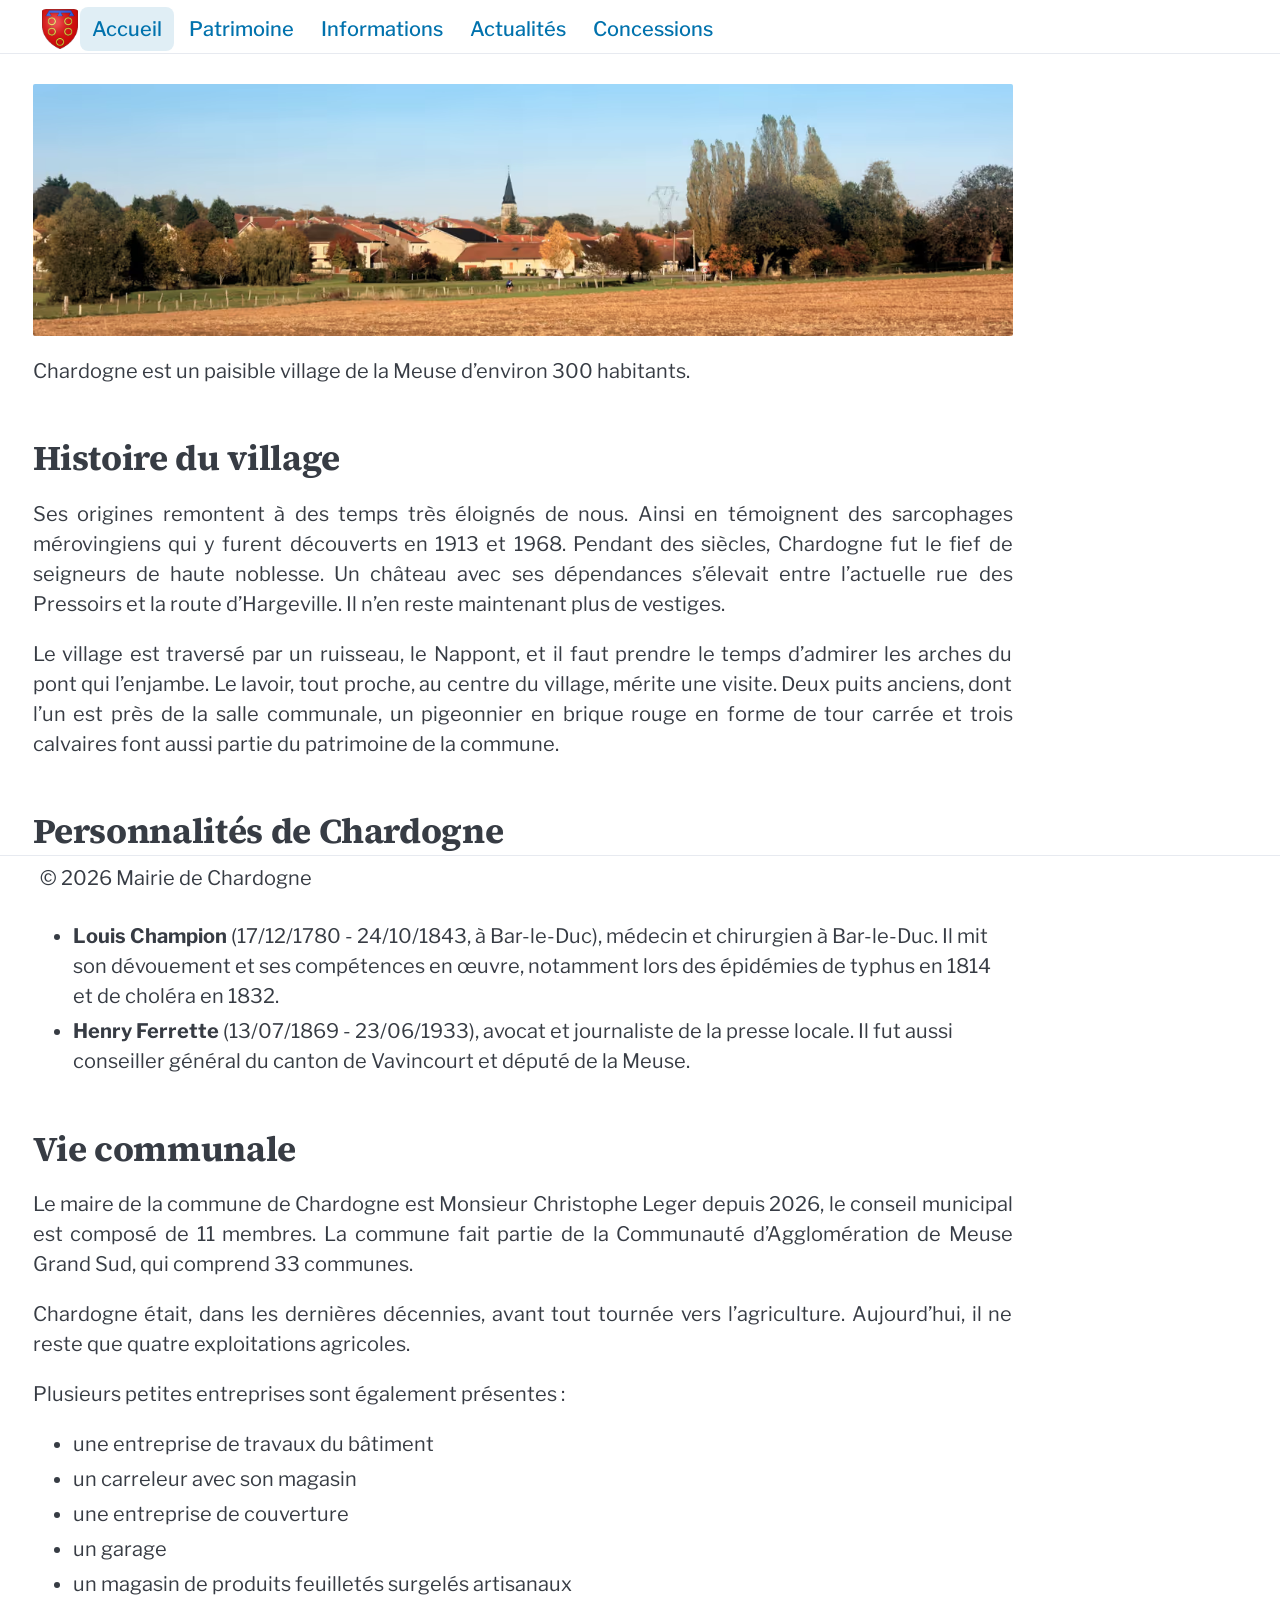
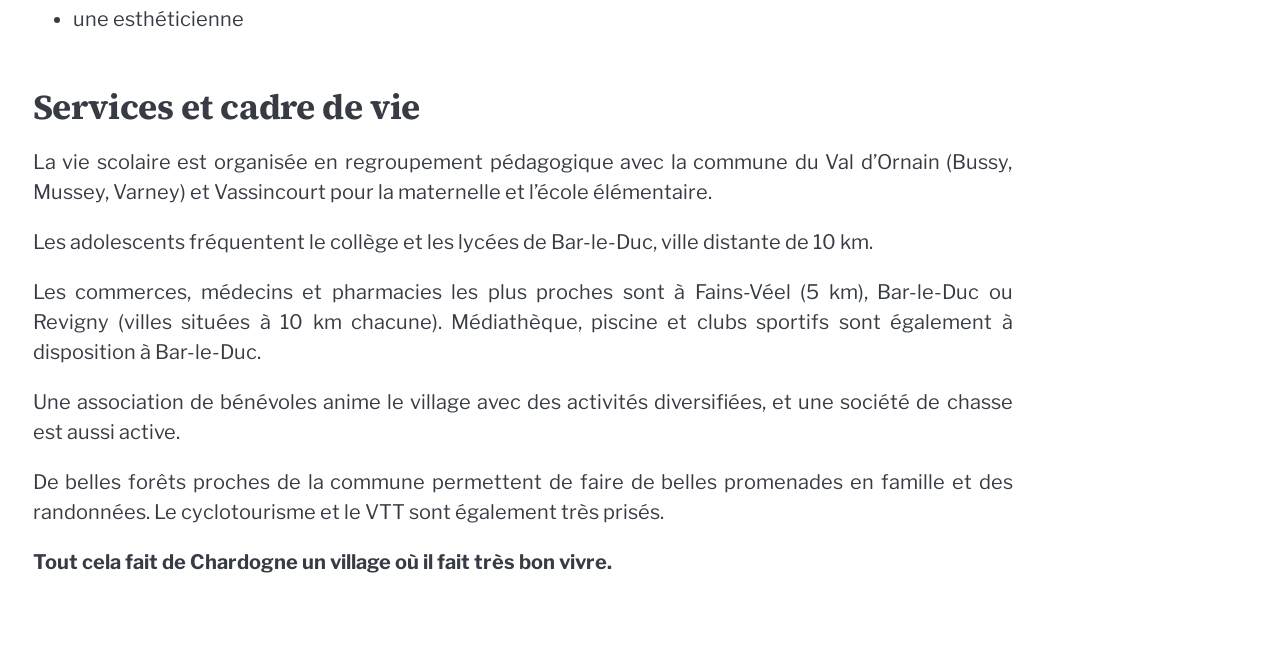
==== index.html @ a9531d47 "publish..." ====
<!doctype html><html lang="fr"><head><meta charset="utf-8"><meta name="viewport" content="width=device-width,initial-scale=1"><title>Bienvenue sur le site de Chardogne</title><meta name="description" content="Site officiel de la mairie de Chardogne (Meuse, 55000) : vie communale, actualités, patrimoine, location de salle et informations pratiques du village."><meta name="robots" content="index, follow, max-image-preview:large"><meta name="google-site-verification" content="eM2C4dtzJaS6q4o-X0L2vobS0uy_6lfjMQIvBFB13H4"><link rel="icon" type="image/x-icon" href="/assets/favicon/favicon.ico" sizes="any"><link rel="icon" type="image/png" href="/assets/favicon/favicon-32x32.png" sizes="32x32"><link rel="icon" type="image/png" href="/assets/favicon/favicon-16x16.png" sizes="16x16"><link rel="apple-touch-icon" href="/assets/favicon/favicon-180x180.png" sizes="180x180"><link rel="manifest" href="/assets/favicon/site.webmanifest"><meta name="theme-color" content="#f7f2e8"><link rel="canonical" href="https://chardogne.fr/"><link rel="alternate" hreflang="fr-FR" href="https://chardogne.fr/"><meta property="og:site_name" content="Mairie de Chardogne"><meta property="og:locale" content="fr_FR"><meta property="og:type" content="website"><meta property="og:title" content="Bienvenue sur le site de Chardogne"><meta property="og:description" content="Site officiel de la mairie de Chardogne (Meuse, 55000) : vie communale, actualités, patrimoine, location de salle et informations pratiques du village."><meta property="og:url" content="https://chardogne.fr/"><meta property="og:image" content="https://chardogne.fr/assets/images/Blason_Ferry_de_Chardogne.png"><meta property="og:image:alt" content="Bienvenue sur le site de Chardogne"><meta property="og:image:width" content="100"><meta property="og:image:height" content="110"><meta name="twitter:card" content="summary_large_image"><meta name="twitter:title" content="Bienvenue sur le site de Chardogne"><meta name="twitter:description" content="Site officiel de la mairie de Chardogne (Meuse, 55000) : vie communale, actualités, patrimoine, location de salle et informations pratiques du village."><meta name="twitter:image" content="https://chardogne.fr/assets/images/Blason_Ferry_de_Chardogne.png"><script type="application/ld+json">{
      "@context": "https://schema.org",
      "@type": "GovernmentOrganization",
      "name": "Commune de Chardogne",
      "url": "https://chardogne.fr",
      "telephone": "+33 3 29 78 50 26",
      "openingHours": "Mo 16:00-18:00, Th 10:00-11:30",
      "geo": {
        "@type": "GeoCoordinates",
        "latitude": 48.8240088,
        "longitude": 5.1252992
      },
      "address": {
        "@type": "PostalAddress",
        "streetAddress": "2, rue Haute",
        "postalCode": "55000",
        "addressLocality": "Chardogne",
        "addressCountry": "FR"
      }
    }</script><link rel="preload" href="/assets/fonts/libre-franklin/400.woff2" as="font" type="font/woff2" crossorigin><link rel="preload" href="/assets/fonts/libre-franklin/500.woff2" as="font" type="font/woff2" crossorigin><link rel="preload" href="/assets/fonts/source-serif-4/700.woff2" as="font" type="font/woff2" crossorigin><link rel="stylesheet" href="/assets/vendor/pico/pico.min.css"><link rel="stylesheet" href="/assets/css/site.min.css"></head><body><a class="skip-link" href="#main-content">Aller au contenu principal</a><header class="top-header"><nav aria-label="Navigation principale" class="container site-nav"><div class="site-nav-inner"><div class="site-nav-brand" aria-label="Mairie de Chardogne"><img src="/assets/images/Blason_Ferry_de_Chardogne.png" alt="Mairie de Chardogne" class="brand-logo" width="40" height="40"></div><button class="nav-current-page nav-current-page-toggle" type="button" aria-expanded="false" aria-controls="main-navigation" aria-label="Ouvrir le menu de navigation"><img src="/assets/images/Blason_Ferry_de_Chardogne.png" alt="" class="brand-logo nav-current-page-logo" aria-hidden="true" width="40" height="40"> <strong>Accueil</strong> <span class="nav-toggle-icon nav-current-page-icon" aria-hidden="true"><span></span> <span></span> <span></span></span></button><div id="main-navigation" class="site-nav-menu" data-visible="false"><ul class="site-nav-links"><li><a class="site-nav-link" href="/" aria-current="page">Accueil</a></li><li><a class="site-nav-link" href="/patrimoine/">Patrimoine</a></li><li><a class="site-nav-link" href="/informations/">Informations</a></li><li><a class="site-nav-link" href="/actualites/">Actualités</a></li><li><a class="site-nav-link" href="/concessions/">Concessions</a></li></ul></div><div class="nav-controls"><button class="nav-toggle" type="button" aria-expanded="false" aria-controls="main-navigation" aria-label="Ouvrir le menu"><span class="nav-toggle-icon" aria-hidden="true"><span></span> <span></span> <span></span></span></button> <button class="back-to-top nav-back-to-top" id="backToTop" type="button" aria-hidden="true" aria-label="Retour en haut de la page" title="Retour en haut"><svg width="18" height="18" viewBox="0 0 20 20" fill="none" xmlns="http://www.w3.org/2000/svg" aria-hidden="true"><path d="M10 4L10 16M10 4L4 10M10 4L16 10" stroke="currentColor" stroke-width="2.5" stroke-linecap="round" stroke-linejoin="round"/></svg> <span class="sr-only">Haut de page</span></button></div></div></nav></header><main class="container" id="main-content"><h1 class="page-title sr-only">Bienvenue sur le site de Chardogne</h1><div class="home-content"><figure class="responsive-media responsive-media--panorama"><picture><source type="image/avif" srcset="/assets/images/optimized/bAJ0CMZ81M-640.avif 640w, /assets/images/optimized/bAJ0CMZ81M-1280.avif 1280w" sizes="(min-width: 1200px) 1100px, calc(100vw - 2rem)"><img src="/assets/images/optimized/bAJ0CMZ81M-640.jpeg" alt="Vue panoramique de Chardogne" loading="eager" decoding="async" fetchpriority="high" width="1280" height="329" srcset="/assets/images/optimized/bAJ0CMZ81M-640.jpeg 640w, /assets/images/optimized/bAJ0CMZ81M-1280.jpeg 1280w" sizes="(min-width: 1200px) 1100px, calc(100vw - 2rem)"></picture></figure><p>Chardogne est un paisible village de la Meuse d’environ 300 habitants.</p><h2 id="histoire-du-village" tabindex="-1">Histoire du village</h2><p>Ses origines remontent à des temps très éloignés de nous. Ainsi en témoignent des sarcophages mérovingiens qui y furent découverts en 1913 et 1968. Pendant des siècles, Chardogne fut le fief de seigneurs de haute noblesse. Un château avec ses dépendances s’élevait entre l’actuelle rue des Pressoirs et la route d’Hargeville. Il n’en reste maintenant plus de vestiges.</p><p>Le village est traversé par un ruisseau, le Nappont, et il faut prendre le temps d’admirer les arches du pont qui l’enjambe. Le lavoir, tout proche, au centre du village, mérite une visite. Deux puits anciens, dont l’un est près de la salle communale, un pigeonnier en brique rouge en forme de tour carrée et trois calvaires font aussi partie du patrimoine de la commune.</p><h2 id="personnalités-de-chardogne" tabindex="-1">Personnalités de Chardogne</h2><p>Parmi les personnalités nées à Chardogne, on peut citer :</p><ul><li><strong>Louis Champion</strong> (17/12/1780 - 24/10/1843, à Bar-le-Duc), médecin et chirurgien à Bar-le-Duc. Il mit son dévouement et ses compétences en œuvre, notamment lors des épidémies de typhus en 1814 et de choléra en 1832.</li><li><strong>Henry Ferrette</strong> (13/07/1869 - 23/06/1933), avocat et journaliste de la presse locale. Il fut aussi conseiller général du canton de Vavincourt et député de la Meuse.</li></ul><h2 id="vie-communale" tabindex="-1">Vie communale</h2><p>Le maire de la commune de Chardogne est Monsieur Christophe Leger depuis 2026, le conseil municipal est composé de 11 membres. La commune fait partie de la Communauté d’Agglomération de Meuse Grand Sud, qui comprend 33 communes.</p><p>Chardogne était, dans les dernières décennies, avant tout tournée vers l’agriculture. Aujourd’hui, il ne reste que quatre exploitations agricoles.</p><p>Plusieurs petites entreprises sont également présentes :</p><ul><li>une entreprise de travaux du bâtiment</li><li>un carreleur avec son magasin</li><li>une entreprise de couverture</li><li>un garage</li><li>un magasin de produits feuilletés surgelés artisanaux</li><li>une esthéticienne</li></ul><h2 id="services-et-cadre-de-vie" tabindex="-1">Services et cadre de vie</h2><p>La vie scolaire est organisée en regroupement pédagogique avec la commune du Val d’Ornain (Bussy, Mussey, Varney) et Vassincourt pour la maternelle et l’école élémentaire.</p><p>Les adolescents fréquentent le collège et les lycées de Bar-le-Duc, ville distante de 10 km.</p><p>Les commerces, médecins et pharmacies les plus proches sont à Fains-Véel (5 km), Bar-le-Duc ou Revigny (villes situées à 10 km chacune). Médiathèque, piscine et clubs sportifs sont également à disposition à Bar-le-Duc.</p><p>Une association de bénévoles anime le village avec des activités diversifiées, et une société de chasse est aussi active.</p><p>De belles forêts proches de la commune permettent de faire de belles promenades en famille et des randonnées. Le cyclotourisme et le VTT sont également très prisés.</p><p><strong>Tout cela fait de Chardogne un village où il fait très bon vivre.</strong></p></div></main><footer class="bottom-footer"><div class="container"><span>&copy; 2026 Mairie de Chardogne</span></div></footer><script>!function(){const t=document.getElementById("backToTop"),e=document.querySelector(".site-nav .nav-toggle");function i(){const i=window.scrollY>300,n=document.getElementById("main-navigation"),o=n&&"true"===n.getAttribute("data-visible"),s=i&&!o;t.classList.toggle("visible",s),t.setAttribute("aria-hidden",s?"false":"true"),t.tabIndex=s?0:-1;const a=document.querySelector(".site-nav");e&&(e.classList.toggle("hidden",s),e.setAttribute("aria-hidden",s?"true":"false")),a&&a.classList.toggle("back-to-top-visible",s)}t&&(window.__updateBackToTop=i,t.addEventListener("click",function(t){t.preventDefault();const e=document.getElementById("main-navigation");e&&"true"===e.getAttribute("data-visible")&&(e.setAttribute("data-visible","false"),document.querySelector(".site-nav")?.classList.remove("is-open")),window.scrollTo({top:0,behavior:"smooth"})}),window.addEventListener("scroll",i,{passive:!0}),i())}()</script><script>!function(){const e=document.querySelector(".site-nav"),t=document.querySelector(".nav-toggle"),n=document.querySelector(".nav-current-page-toggle"),i=document.getElementById("main-navigation");if(!e||!i)return;const o=window.matchMedia("(max-width: 768px)");let r,a=0;function d(){return e.classList.contains("force-mobile")}function c(){return"true"===i.getAttribute("data-visible")}function u(o){c()!==o&&(i.setAttribute("data-visible",String(o)),t&&(t.setAttribute("aria-expanded",String(o)),t.setAttribute("aria-label",o?"Fermer le menu":"Ouvrir le menu")),n&&(n.setAttribute("aria-expanded",String(o)),n.setAttribute("aria-label",o?"Fermer le menu de navigation":"Ouvrir le menu de navigation")),e.classList.toggle("is-open",o),"function"==typeof window.__updateBackToTop&&window.__updateBackToTop())}function s(){u(!1)}function l(t){d()!==t&&(s(),e.classList.toggle("force-mobile",t))}function f(){return e.scrollWidth>e.clientWidth+1}function m(){if(o.matches)return l(!1),s(),void(a=0);d()?window.innerWidth<a||(l(!1),f()&&(l(!0),a=window.innerWidth+120)):f()&&(l(!0),a=window.innerWidth+120)}function v(t){c()&&(e.contains(t.target)||s())}function g(){clearTimeout(r),r=setTimeout(m,140)}t&&t.addEventListener("click",function(){u(!c())}),n&&n.addEventListener("click",function(){u(!c())}),document.addEventListener("click",v),document.addEventListener("touchstart",v,{passive:!0}),document.addEventListener("keydown",function(e){"Escape"===e.key&&s()}),i.addEventListener("click",function(e){const t=e.target;t instanceof Element&&t.closest(".site-nav-link")&&s()}),window.addEventListener("resize",g),window.addEventListener("orientationchange",g),"function"==typeof o.addEventListener?o.addEventListener("change",g):"function"==typeof o.addListener&&o.addListener(g),document.fonts&&"object"==typeof document.fonts.ready&&document.fonts.ready.then(g),m()}()</script><script>!function(){var t=document.querySelectorAll(".patrimoine-layout > .page-toc .page-toc__panel, .informations-layout > .page-toc .page-toc__panel");if(t.length){var e=Array.from(document.querySelectorAll(".patrimoine-content h2[id], .patrimoine-content h3[id],.informations-content h2[id], .informations-content h3[id]"));if(e.length){var n=window.matchMedia("(min-width: 769px)");if(t.forEach(function(t){t.querySelectorAll('a[href^="#"]').forEach(function(e){e.addEventListener("click",function(){n.matches&&setTimeout(function(){t.removeAttribute("open")},80)})})}),"IntersectionObserver"in window){var o=new IntersectionObserver(function(e){e.forEach(function(e){var n;e.isIntersecting&&(n=e.target.id,t.forEach(function(t){t.querySelectorAll("a").forEach(function(t){t.classList.toggle("is-active",t.getAttribute("href")==="#"+n)})}))})},{rootMargin:"-96px 0px -75% 0px",threshold:0});e.forEach(function(t){o.observe(t)})}}}}()</script></body></html>
---- assets/vendor/pico/pico.min.css ----
@charset "UTF-8";/*!
 * Pico CSS ✨ v2.1.1 (https://picocss.com)
 * Copyright 2019-2025 - Licensed under MIT
 */:host,:root{--pico-font-family-emoji:"Apple Color Emoji","Segoe UI Emoji","Segoe UI Symbol","Noto Color Emoji";--pico-font-family-sans-serif:system-ui,"Segoe UI",Roboto,Oxygen,Ubuntu,Cantarell,Helvetica,Arial,"Helvetica Neue",sans-serif,var(--pico-font-family-emoji);--pico-font-family-monospace:ui-monospace,SFMono-Regular,"SF Mono",Menlo,Consolas,"Liberation Mono",monospace,var(--pico-font-family-emoji);--pico-font-family:var(--pico-font-family-sans-serif);--pico-line-height:1.5;--pico-font-weight:400;--pico-font-size:100%;--pico-text-underline-offset:0.1rem;--pico-border-radius:0.25rem;--pico-border-width:0.0625rem;--pico-outline-width:0.125rem;--pico-transition:0.2s ease-in-out;--pico-spacing:1rem;--pico-typography-spacing-vertical:1rem;--pico-block-spacing-vertical:var(--pico-spacing);--pico-block-spacing-horizontal:var(--pico-spacing);--pico-grid-column-gap:var(--pico-spacing);--pico-grid-row-gap:var(--pico-spacing);--pico-form-element-spacing-vertical:0.75rem;--pico-form-element-spacing-horizontal:1rem;--pico-group-box-shadow:0 0 0 rgba(0, 0, 0, 0);--pico-group-box-shadow-focus-with-button:0 0 0 var(--pico-outline-width) var(--pico-primary-focus);--pico-group-box-shadow-focus-with-input:0 0 0 0.0625rem var(--pico-form-element-border-color);--pico-modal-overlay-backdrop-filter:blur(0.375rem);--pico-nav-element-spacing-vertical:1rem;--pico-nav-element-spacing-horizontal:0.5rem;--pico-nav-link-spacing-vertical:0.5rem;--pico-nav-link-spacing-horizontal:0.5rem;--pico-nav-breadcrumb-divider:">";--pico-icon-checkbox:url("data:image/svg+xml,%3Csvg xmlns='http://www.w3.org/2000/svg' width='24' height='24' viewBox='0 0 24 24' fill='none' stroke='rgb(255, 255, 255)' stroke-width='4' stroke-linecap='round' stroke-linejoin='round'%3E%3Cpolyline points='20 6 9 17 4 12'%3E%3C/polyline%3E%3C/svg%3E");--pico-icon-minus:url("data:image/svg+xml,%3Csvg xmlns='http://www.w3.org/2000/svg' width='24' height='24' viewBox='0 0 24 24' fill='none' stroke='rgb(255, 255, 255)' stroke-width='4' stroke-linecap='round' stroke-linejoin='round'%3E%3Cline x1='5' y1='12' x2='19' y2='12'%3E%3C/line%3E%3C/svg%3E");--pico-icon-chevron:url("data:image/svg+xml,%3Csvg xmlns='http://www.w3.org/2000/svg' width='24' height='24' viewBox='0 0 24 24' fill='none' stroke='rgb(136, 145, 164)' stroke-width='2' stroke-linecap='round' stroke-linejoin='round'%3E%3Cpolyline points='6 9 12 15 18 9'%3E%3C/polyline%3E%3C/svg%3E");--pico-icon-date:url("data:image/svg+xml,%3Csvg xmlns='http://www.w3.org/2000/svg' width='24' height='24' viewBox='0 0 24 24' fill='none' stroke='rgb(136, 145, 164)' stroke-width='2' stroke-linecap='round' stroke-linejoin='round'%3E%3Crect x='3' y='4' width='18' height='18' rx='2' ry='2'%3E%3C/rect%3E%3Cline x1='16' y1='2' x2='16' y2='6'%3E%3C/line%3E%3Cline x1='8' y1='2' x2='8' y2='6'%3E%3C/line%3E%3Cline x1='3' y1='10' x2='21' y2='10'%3E%3C/line%3E%3C/svg%3E");--pico-icon-time:url("data:image/svg+xml,%3Csvg xmlns='http://www.w3.org/2000/svg' width='24' height='24' viewBox='0 0 24 24' fill='none' stroke='rgb(136, 145, 164)' stroke-width='2' stroke-linecap='round' stroke-linejoin='round'%3E%3Ccircle cx='12' cy='12' r='10'%3E%3C/circle%3E%3Cpolyline points='12 6 12 12 16 14'%3E%3C/polyline%3E%3C/svg%3E");--pico-icon-search:url("data:image/svg+xml,%3Csvg xmlns='http://www.w3.org/2000/svg' width='24' height='24' viewBox='0 0 24 24' fill='none' stroke='rgb(136, 145, 164)' stroke-width='1.5' stroke-linecap='round' stroke-linejoin='round'%3E%3Ccircle cx='11' cy='11' r='8'%3E%3C/circle%3E%3Cline x1='21' y1='21' x2='16.65' y2='16.65'%3E%3C/line%3E%3C/svg%3E");--pico-icon-close:url("data:image/svg+xml,%3Csvg xmlns='http://www.w3.org/2000/svg' width='24' height='24' viewBox='0 0 24 24' fill='none' stroke='rgb(136, 145, 164)' stroke-width='3' stroke-linecap='round' stroke-linejoin='round'%3E%3Cline x1='18' y1='6' x2='6' y2='18'%3E%3C/line%3E%3Cline x1='6' y1='6' x2='18' y2='18'%3E%3C/line%3E%3C/svg%3E");--pico-icon-loading:url("data:image/svg+xml,%3Csvg fill='none' height='24' width='24' viewBox='0 0 24 24' xmlns='http://www.w3.org/2000/svg' %3E%3Cstyle%3E g %7B animation: rotate 2s linear infinite; transform-origin: center center; %7D circle %7B stroke-dasharray: 75,100; stroke-dashoffset: -5; animation: dash 1.5s ease-in-out infinite; stroke-linecap: round; %7D @keyframes rotate %7B 0%25 %7B transform: rotate(0deg); %7D 100%25 %7B transform: rotate(360deg); %7D %7D @keyframes dash %7B 0%25 %7B stroke-dasharray: 1,100; stroke-dashoffset: 0; %7D 50%25 %7B stroke-dasharray: 44.5,100; stroke-dashoffset: -17.5; %7D 100%25 %7B stroke-dasharray: 44.5,100; stroke-dashoffset: -62; %7D %7D %3C/style%3E%3Cg%3E%3Ccircle cx='12' cy='12' r='10' fill='none' stroke='rgb(136, 145, 164)' stroke-width='4' /%3E%3C/g%3E%3C/svg%3E")}@media (min-width:576px){:host,:root{--pico-font-size:106.25%}}@media (min-width:768px){:host,:root{--pico-font-size:112.5%}}@media (min-width:1024px){:host,:root{--pico-font-size:118.75%}}@media (min-width:1280px){:host,:root{--pico-font-size:125%}}@media (min-width:1536px){:host,:root{--pico-font-size:131.25%}}a{--pico-text-decoration:underline}a.contrast,a.secondary{--pico-text-decoration:underline}small{--pico-font-size:0.875em}h1,h2,h3,h4,h5,h6{--pico-font-weight:700}h1{--pico-font-size:2rem;--pico-line-height:1.125;--pico-typography-spacing-top:3rem}h2{--pico-font-size:1.75rem;--pico-line-height:1.15;--pico-typography-spacing-top:2.625rem}h3{--pico-font-size:1.5rem;--pico-line-height:1.175;--pico-typography-spacing-top:2.25rem}h4{--pico-font-size:1.25rem;--pico-line-height:1.2;--pico-typography-spacing-top:1.874rem}h5{--pico-font-size:1.125rem;--pico-line-height:1.225;--pico-typography-spacing-top:1.6875rem}h6{--pico-font-size:1rem;--pico-line-height:1.25;--pico-typography-spacing-top:1.5rem}tfoot td,tfoot th,thead td,thead th{--pico-font-weight:600;--pico-border-width:0.1875rem}code,kbd,pre,samp{--pico-font-family:var(--pico-font-family-monospace)}kbd{--pico-font-weight:bolder}:where(select,textarea),input:not([type=submit],[type=button],[type=reset],[type=checkbox],[type=radio],[type=file]){--pico-outline-width:0.0625rem}[type=search]{--pico-border-radius:5rem}[type=checkbox],[type=radio]{--pico-border-width:0.125rem}[type=checkbox][role=switch]{--pico-border-width:0.1875rem}details.dropdown summary:not([role=button]){--pico-outline-width:0.0625rem}nav details.dropdown summary:focus-visible{--pico-outline-width:0.125rem}[role=search]{--pico-border-radius:5rem}[role=group]:has(button.secondary:focus,[type=submit].secondary:focus,[type=button].secondary:focus,[role=button].secondary:focus),[role=search]:has(button.secondary:focus,[type=submit].secondary:focus,[type=button].secondary:focus,[role=button].secondary:focus){--pico-group-box-shadow-focus-with-button:0 0 0 var(--pico-outline-width) var(--pico-secondary-focus)}[role=group]:has(button.contrast:focus,[type=submit].contrast:focus,[type=button].contrast:focus,[role=button].contrast:focus),[role=search]:has(button.contrast:focus,[type=submit].contrast:focus,[type=button].contrast:focus,[role=button].contrast:focus){--pico-group-box-shadow-focus-with-button:0 0 0 var(--pico-outline-width) var(--pico-contrast-focus)}[role=group] [role=button],[role=group] [type=button],[role=group] [type=submit],[role=group] button,[role=search] [role=button],[role=search] [type=button],[role=search] [type=submit],[role=search] button{--pico-form-element-spacing-horizontal:2rem}details summary[role=button]:not(.outline)::after{filter:brightness(0) invert(1)}[aria-busy=true]:not(input,select,textarea):is(button,[type=submit],[type=button],[type=reset],[role=button]):not(.outline)::before{filter:brightness(0) invert(1)}:host(:not([data-theme=dark])),:root:not([data-theme=dark]),[data-theme=light]{color-scheme:light;--pico-background-color:#fff;--pico-color:#373c44;--pico-text-selection-color:rgba(2, 154, 232, 0.25);--pico-muted-color:#646b79;--pico-muted-border-color:rgb(231, 234, 239.5);--pico-primary:#0172ad;--pico-primary-background:#0172ad;--pico-primary-border:var(--pico-primary-background);--pico-primary-underline:rgba(1, 114, 173, 0.5);--pico-primary-hover:#015887;--pico-primary-hover-background:#02659a;--pico-primary-hover-border:var(--pico-primary-hover-background);--pico-primary-hover-underline:var(--pico-primary-hover);--pico-primary-focus:rgba(2, 154, 232, 0.5);--pico-primary-inverse:#fff;--pico-secondary:#5d6b89;--pico-secondary-background:#525f7a;--pico-secondary-border:var(--pico-secondary-background);--pico-secondary-underline:rgba(93, 107, 137, 0.5);--pico-secondary-hover:#48536b;--pico-secondary-hover-background:#48536b;--pico-secondary-hover-border:var(--pico-secondary-hover-background);--pico-secondary-hover-underline:var(--pico-secondary-hover);--pico-secondary-focus:rgba(93, 107, 137, 0.25);--pico-secondary-inverse:#fff;--pico-contrast:#181c25;--pico-contrast-background:#181c25;--pico-contrast-border:var(--pico-contrast-background);--pico-contrast-underline:rgba(24, 28, 37, 0.5);--pico-contrast-hover:#000;--pico-contrast-hover-background:#000;--pico-contrast-hover-border:var(--pico-contrast-hover-background);--pico-contrast-hover-underline:var(--pico-secondary-hover);--pico-contrast-focus:rgba(93, 107, 137, 0.25);--pico-contrast-inverse:#fff;--pico-box-shadow:0.0145rem 0.029rem 0.174rem rgba(129, 145, 181, 0.01698),0.0335rem 0.067rem 0.402rem rgba(129, 145, 181, 0.024),0.0625rem 0.125rem 0.75rem rgba(129, 145, 181, 0.03),0.1125rem 0.225rem 1.35rem rgba(129, 145, 181, 0.036),0.2085rem 0.417rem 2.502rem rgba(129, 145, 181, 0.04302),0.5rem 1rem 6rem rgba(129, 145, 181, 0.06),0 0 0 0.0625rem rgba(129, 145, 181, 0.015);--pico-h1-color:#2d3138;--pico-h2-color:#373c44;--pico-h3-color:#424751;--pico-h4-color:#4d535e;--pico-h5-color:#5c6370;--pico-h6-color:#646b79;--pico-mark-background-color:rgb(252.5, 230.5, 191.5);--pico-mark-color:#0f1114;--pico-ins-color:rgb(28.5, 105.5, 84);--pico-del-color:rgb(136, 56.5, 53);--pico-blockquote-border-color:var(--pico-muted-border-color);--pico-blockquote-footer-color:var(--pico-muted-color);--pico-button-box-shadow:0 0 0 rgba(0, 0, 0, 0);--pico-button-hover-box-shadow:0 0 0 rgba(0, 0, 0, 0);--pico-table-border-color:var(--pico-muted-border-color);--pico-table-row-stripped-background-color:rgba(111, 120, 135, 0.0375);--pico-code-background-color:rgb(243, 244.5, 246.75);--pico-code-color:#646b79;--pico-code-kbd-background-color:var(--pico-color);--pico-code-kbd-color:var(--pico-background-color);--pico-form-element-background-color:rgb(251, 251.5, 252.25);--pico-form-element-selected-background-color:#dfe3eb;--pico-form-element-border-color:#cfd5e2;--pico-form-element-color:#23262c;--pico-form-element-placeholder-color:var(--pico-muted-color);--pico-form-element-active-background-color:#fff;--pico-form-element-active-border-color:var(--pico-primary-border);--pico-form-element-focus-color:var(--pico-primary-border);--pico-form-element-disabled-opacity:0.5;--pico-form-element-invalid-border-color:rgb(183.5, 105.5, 106.5);--pico-form-element-invalid-active-border-color:rgb(200.25, 79.25, 72.25);--pico-form-element-invalid-focus-color:var(--pico-form-element-invalid-active-border-color);--pico-form-element-valid-border-color:rgb(76, 154.5, 137.5);--pico-form-element-valid-active-border-color:rgb(39, 152.75, 118.75);--pico-form-element-valid-focus-color:var(--pico-form-element-valid-active-border-color);--pico-switch-background-color:#bfc7d9;--pico-switch-checked-background-color:var(--pico-primary-background);--pico-switch-color:#fff;--pico-switch-thumb-box-shadow:0 0 0 rgba(0, 0, 0, 0);--pico-range-border-color:#dfe3eb;--pico-range-active-border-color:#bfc7d9;--pico-range-thumb-border-color:var(--pico-background-color);--pico-range-thumb-color:var(--pico-secondary-background);--pico-range-thumb-active-color:var(--pico-primary-background);--pico-accordion-border-color:var(--pico-muted-border-color);--pico-accordion-active-summary-color:var(--pico-primary-hover);--pico-accordion-close-summary-color:var(--pico-color);--pico-accordion-open-summary-color:var(--pico-muted-color);--pico-card-background-color:var(--pico-background-color);--pico-card-border-color:var(--pico-muted-border-color);--pico-card-box-shadow:var(--pico-box-shadow);--pico-card-sectioning-background-color:rgb(251, 251.5, 252.25);--pico-dropdown-background-color:#fff;--pico-dropdown-border-color:#eff1f4;--pico-dropdown-box-shadow:var(--pico-box-shadow);--pico-dropdown-color:var(--pico-color);--pico-dropdown-hover-background-color:#eff1f4;--pico-loading-spinner-opacity:0.5;--pico-modal-overlay-background-color:rgba(232, 234, 237, 0.75);--pico-progress-background-color:#dfe3eb;--pico-progress-color:var(--pico-primary-background);--pico-tooltip-background-color:var(--pico-contrast-background);--pico-tooltip-color:var(--pico-contrast-inverse);--pico-icon-valid:url("data:image/svg+xml,%3Csvg xmlns='http://www.w3.org/2000/svg' width='24' height='24' viewBox='0 0 24 24' fill='none' stroke='rgb(76, 154.5, 137.5)' stroke-width='2' stroke-linecap='round' stroke-linejoin='round'%3E%3Cpolyline points='20 6 9 17 4 12'%3E%3C/polyline%3E%3C/svg%3E");--pico-icon-invalid:url("data:image/svg+xml,%3Csvg xmlns='http://www.w3.org/2000/svg' width='24' height='24' viewBox='0 0 24 24' fill='none' stroke='rgb(200.25, 79.25, 72.25)' stroke-width='2' stroke-linecap='round' stroke-linejoin='round'%3E%3Ccircle cx='12' cy='12' r='10'%3E%3C/circle%3E%3Cline x1='12' y1='8' x2='12' y2='12'%3E%3C/line%3E%3Cline x1='12' y1='16' x2='12.01' y2='16'%3E%3C/line%3E%3C/svg%3E")}:host(:not([data-theme=dark])) input:is([type=submit],[type=button],[type=reset],[type=checkbox],[type=radio],[type=file]),:root:not([data-theme=dark]) input:is([type=submit],[type=button],[type=reset],[type=checkbox],[type=radio],[type=file]),[data-theme=light] input:is([type=submit],[type=button],[type=reset],[type=checkbox],[type=radio],[type=file]){--pico-form-element-focus-color:var(--pico-primary-focus)}@media only screen and (prefers-color-scheme:dark){:host(:not([data-theme])),:root:not([data-theme]){color-scheme:dark;--pico-background-color:rgb(19, 22.5, 30.5);--pico-color:#c2c7d0;--pico-text-selection-color:rgba(1, 170, 255, 0.1875);--pico-muted-color:#7b8495;--pico-muted-border-color:#202632;--pico-primary:#01aaff;--pico-primary-background:#0172ad;--pico-primary-border:var(--pico-primary-background);--pico-primary-underline:rgba(1, 170, 255, 0.5);--pico-primary-hover:#79c0ff;--pico-primary-hover-background:#017fc0;--pico-primary-hover-border:var(--pico-primary-hover-background);--pico-primary-hover-underline:var(--pico-primary-hover);--pico-primary-focus:rgba(1, 170, 255, 0.375);--pico-primary-inverse:#fff;--pico-secondary:#969eaf;--pico-secondary-background:#525f7a;--pico-secondary-border:var(--pico-secondary-background);--pico-secondary-underline:rgba(150, 158, 175, 0.5);--pico-secondary-hover:#b3b9c5;--pico-secondary-hover-background:#5d6b89;--pico-secondary-hover-border:var(--pico-secondary-hover-background);--pico-secondary-hover-underline:var(--pico-secondary-hover);--pico-secondary-focus:rgba(144, 158, 190, 0.25);--pico-secondary-inverse:#fff;--pico-contrast:#dfe3eb;--pico-contrast-background:#eff1f4;--pico-contrast-border:var(--pico-contrast-background);--pico-contrast-underline:rgba(223, 227, 235, 0.5);--pico-contrast-hover:#fff;--pico-contrast-hover-background:#fff;--pico-contrast-hover-border:var(--pico-contrast-hover-background);--pico-contrast-hover-underline:var(--pico-contrast-hover);--pico-contrast-focus:rgba(207, 213, 226, 0.25);--pico-contrast-inverse:#000;--pico-box-shadow:0.0145rem 0.029rem 0.174rem rgba(7, 8.5, 12, 0.01698),0.0335rem 0.067rem 0.402rem rgba(7, 8.5, 12, 0.024),0.0625rem 0.125rem 0.75rem rgba(7, 8.5, 12, 0.03),0.1125rem 0.225rem 1.35rem rgba(7, 8.5, 12, 0.036),0.2085rem 0.417rem 2.502rem rgba(7, 8.5, 12, 0.04302),0.5rem 1rem 6rem rgba(7, 8.5, 12, 0.06),0 0 0 0.0625rem rgba(7, 8.5, 12, 0.015);--pico-h1-color:#f0f1f3;--pico-h2-color:#e0e3e7;--pico-h3-color:#c2c7d0;--pico-h4-color:#b3b9c5;--pico-h5-color:#a4acba;--pico-h6-color:#8891a4;--pico-mark-background-color:#014063;--pico-mark-color:#fff;--pico-ins-color:#62af9a;--pico-del-color:rgb(205.5, 126, 123);--pico-blockquote-border-color:var(--pico-muted-border-color);--pico-blockquote-footer-color:var(--pico-muted-color);--pico-button-box-shadow:0 0 0 rgba(0, 0, 0, 0);--pico-button-hover-box-shadow:0 0 0 rgba(0, 0, 0, 0);--pico-table-border-color:var(--pico-muted-border-color);--pico-table-row-stripped-background-color:rgba(111, 120, 135, 0.0375);--pico-code-background-color:rgb(26, 30.5, 40.25);--pico-code-color:#8891a4;--pico-code-kbd-background-color:var(--pico-color);--pico-code-kbd-color:var(--pico-background-color);--pico-form-element-background-color:rgb(28, 33, 43.5);--pico-form-element-selected-background-color:#2a3140;--pico-form-element-border-color:#2a3140;--pico-form-element-color:#e0e3e7;--pico-form-element-placeholder-color:#8891a4;--pico-form-element-active-background-color:rgb(26, 30.5, 40.25);--pico-form-element-active-border-color:var(--pico-primary-border);--pico-form-element-focus-color:var(--pico-primary-border);--pico-form-element-disabled-opacity:0.5;--pico-form-element-invalid-border-color:rgb(149.5, 74, 80);--pico-form-element-invalid-active-border-color:rgb(183.25, 63.5, 59);--pico-form-element-invalid-focus-color:var(--pico-form-element-invalid-active-border-color);--pico-form-element-valid-border-color:#2a7b6f;--pico-form-element-valid-active-border-color:rgb(22, 137, 105.5);--pico-form-element-valid-focus-color:var(--pico-form-element-valid-active-border-color);--pico-switch-background-color:#333c4e;--pico-switch-checked-background-color:var(--pico-primary-background);--pico-switch-color:#fff;--pico-switch-thumb-box-shadow:0 0 0 rgba(0, 0, 0, 0);--pico-range-border-color:#202632;--pico-range-active-border-color:#2a3140;--pico-range-thumb-border-color:var(--pico-background-color);--pico-range-thumb-color:var(--pico-secondary-background);--pico-range-thumb-active-color:var(--pico-primary-background);--pico-accordion-border-color:var(--pico-muted-border-color);--pico-accordion-active-summary-color:var(--pico-primary-hover);--pico-accordion-close-summary-color:var(--pico-color);--pico-accordion-open-summary-color:var(--pico-muted-color);--pico-card-background-color:#181c25;--pico-card-border-color:var(--pico-card-background-color);--pico-card-box-shadow:var(--pico-box-shadow);--pico-card-sectioning-background-color:rgb(26, 30.5, 40.25);--pico-dropdown-background-color:#181c25;--pico-dropdown-border-color:#202632;--pico-dropdown-box-shadow:var(--pico-box-shadow);--pico-dropdown-color:var(--pico-color);--pico-dropdown-hover-background-color:#202632;--pico-loading-spinner-opacity:0.5;--pico-modal-overlay-background-color:rgba(7.5, 8.5, 10, 0.75);--pico-progress-background-color:#202632;--pico-progress-color:var(--pico-primary-background);--pico-tooltip-background-color:var(--pico-contrast-background);--pico-tooltip-color:var(--pico-contrast-inverse);--pico-icon-valid:url("data:image/svg+xml,%3Csvg xmlns='http://www.w3.org/2000/svg' width='24' height='24' viewBox='0 0 24 24' fill='none' stroke='rgb(42, 123, 111)' stroke-width='2' stroke-linecap='round' stroke-linejoin='round'%3E%3Cpolyline points='20 6 9 17 4 12'%3E%3C/polyline%3E%3C/svg%3E");--pico-icon-invalid:url("data:image/svg+xml,%3Csvg xmlns='http://www.w3.org/2000/svg' width='24' height='24' viewBox='0 0 24 24' fill='none' stroke='rgb(149.5, 74, 80)' stroke-width='2' stroke-linecap='round' stroke-linejoin='round'%3E%3Ccircle cx='12' cy='12' r='10'%3E%3C/circle%3E%3Cline x1='12' y1='8' x2='12' y2='12'%3E%3C/line%3E%3Cline x1='12' y1='16' x2='12.01' y2='16'%3E%3C/line%3E%3C/svg%3E")}:host(:not([data-theme])) input:is([type=submit],[type=button],[type=reset],[type=checkbox],[type=radio],[type=file]),:root:not([data-theme]) input:is([type=submit],[type=button],[type=reset],[type=checkbox],[type=radio],[type=file]){--pico-form-element-focus-color:var(--pico-primary-focus)}:host(:not([data-theme])) details summary[role=button].contrast:not(.outline)::after,:root:not([data-theme]) details summary[role=button].contrast:not(.outline)::after{filter:brightness(0)}:host(:not([data-theme])) [aria-busy=true]:not(input,select,textarea).contrast:is(button,[type=submit],[type=button],[type=reset],[role=button]):not(.outline)::before,:root:not([data-theme]) [aria-busy=true]:not(input,select,textarea).contrast:is(button,[type=submit],[type=button],[type=reset],[role=button]):not(.outline)::before{filter:brightness(0)}}[data-theme=dark]{color-scheme:dark;--pico-background-color:rgb(19, 22.5, 30.5);--pico-color:#c2c7d0;--pico-text-selection-color:rgba(1, 170, 255, 0.1875);--pico-muted-color:#7b8495;--pico-muted-border-color:#202632;--pico-primary:#01aaff;--pico-primary-background:#0172ad;--pico-primary-border:var(--pico-primary-background);--pico-primary-underline:rgba(1, 170, 255, 0.5);--pico-primary-hover:#79c0ff;--pico-primary-hover-background:#017fc0;--pico-primary-hover-border:var(--pico-primary-hover-background);--pico-primary-hover-underline:var(--pico-primary-hover);--pico-primary-focus:rgba(1, 170, 255, 0.375);--pico-primary-inverse:#fff;--pico-secondary:#969eaf;--pico-secondary-background:#525f7a;--pico-secondary-border:var(--pico-secondary-background);--pico-secondary-underline:rgba(150, 158, 175, 0.5);--pico-secondary-hover:#b3b9c5;--pico-secondary-hover-background:#5d6b89;--pico-secondary-hover-border:var(--pico-secondary-hover-background);--pico-secondary-hover-underline:var(--pico-secondary-hover);--pico-secondary-focus:rgba(144, 158, 190, 0.25);--pico-secondary-inverse:#fff;--pico-contrast:#dfe3eb;--pico-contrast-background:#eff1f4;--pico-contrast-border:var(--pico-contrast-background);--pico-contrast-underline:rgba(223, 227, 235, 0.5);--pico-contrast-hover:#fff;--pico-contrast-hover-background:#fff;--pico-contrast-hover-border:var(--pico-contrast-hover-background);--pico-contrast-hover-underline:var(--pico-contrast-hover);--pico-contrast-focus:rgba(207, 213, 226, 0.25);--pico-contrast-inverse:#000;--pico-box-shadow:0.0145rem 0.029rem 0.174rem rgba(7, 8.5, 12, 0.01698),0.0335rem 0.067rem 0.402rem rgba(7, 8.5, 12, 0.024),0.0625rem 0.125rem 0.75rem rgba(7, 8.5, 12, 0.03),0.1125rem 0.225rem 1.35rem rgba(7, 8.5, 12, 0.036),0.2085rem 0.417rem 2.502rem rgba(7, 8.5, 12, 0.04302),0.5rem 1rem 6rem rgba(7, 8.5, 12, 0.06),0 0 0 0.0625rem rgba(7, 8.5, 12, 0.015);--pico-h1-color:#f0f1f3;--pico-h2-color:#e0e3e7;--pico-h3-color:#c2c7d0;--pico-h4-color:#b3b9c5;--pico-h5-color:#a4acba;--pico-h6-color:#8891a4;--pico-mark-background-color:#014063;--pico-mark-color:#fff;--pico-ins-color:#62af9a;--pico-del-color:rgb(205.5, 126, 123);--pico-blockquote-border-color:var(--pico-muted-border-color);--pico-blockquote-footer-color:var(--pico-muted-color);--pico-button-box-shadow:0 0 0 rgba(0, 0, 0, 0);--pico-button-hover-box-shadow:0 0 0 rgba(0, 0, 0, 0);--pico-table-border-color:var(--pico-muted-border-color);--pico-table-row-stripped-background-color:rgba(111, 120, 135, 0.0375);--pico-code-background-color:rgb(26, 30.5, 40.25);--pico-code-color:#8891a4;--pico-code-kbd-background-color:var(--pico-color);--pico-code-kbd-color:var(--pico-background-color);--pico-form-element-background-color:rgb(28, 33, 43.5);--pico-form-element-selected-background-color:#2a3140;--pico-form-element-border-color:#2a3140;--pico-form-element-color:#e0e3e7;--pico-form-element-placeholder-color:#8891a4;--pico-form-element-active-background-color:rgb(26, 30.5, 40.25);--pico-form-element-active-border-color:var(--pico-primary-border);--pico-form-element-focus-color:var(--pico-primary-border);--pico-form-element-disabled-opacity:0.5;--pico-form-element-invalid-border-color:rgb(149.5, 74, 80);--pico-form-element-invalid-active-border-color:rgb(183.25, 63.5, 59);--pico-form-element-invalid-focus-color:var(--pico-form-element-invalid-active-border-color);--pico-form-element-valid-border-color:#2a7b6f;--pico-form-element-valid-active-border-color:rgb(22, 137, 105.5);--pico-form-element-valid-focus-color:var(--pico-form-element-valid-active-border-color);--pico-switch-background-color:#333c4e;--pico-switch-checked-background-color:var(--pico-primary-background);--pico-switch-color:#fff;--pico-switch-thumb-box-shadow:0 0 0 rgba(0, 0, 0, 0);--pico-range-border-color:#202632;--pico-range-active-border-color:#2a3140;--pico-range-thumb-border-color:var(--pico-background-color);--pico-range-thumb-color:var(--pico-secondary-background);--pico-range-thumb-active-color:var(--pico-primary-background);--pico-accordion-border-color:var(--pico-muted-border-color);--pico-accordion-active-summary-color:var(--pico-primary-hover);--pico-accordion-close-summary-color:var(--pico-color);--pico-accordion-open-summary-color:var(--pico-muted-color);--pico-card-background-color:#181c25;--pico-card-border-color:var(--pico-card-background-color);--pico-card-box-shadow:var(--pico-box-shadow);--pico-card-sectioning-background-color:rgb(26, 30.5, 40.25);--pico-dropdown-background-color:#181c25;--pico-dropdown-border-color:#202632;--pico-dropdown-box-shadow:var(--pico-box-shadow);--pico-dropdown-color:var(--pico-color);--pico-dropdown-hover-background-color:#202632;--pico-loading-spinner-opacity:0.5;--pico-modal-overlay-background-color:rgba(7.5, 8.5, 10, 0.75);--pico-progress-background-color:#202632;--pico-progress-color:var(--pico-primary-background);--pico-tooltip-background-color:var(--pico-contrast-background);--pico-tooltip-color:var(--pico-contrast-inverse);--pico-icon-valid:url("data:image/svg+xml,%3Csvg xmlns='http://www.w3.org/2000/svg' width='24' height='24' viewBox='0 0 24 24' fill='none' stroke='rgb(42, 123, 111)' stroke-width='2' stroke-linecap='round' stroke-linejoin='round'%3E%3Cpolyline points='20 6 9 17 4 12'%3E%3C/polyline%3E%3C/svg%3E");--pico-icon-invalid:url("data:image/svg+xml,%3Csvg xmlns='http://www.w3.org/2000/svg' width='24' height='24' viewBox='0 0 24 24' fill='none' stroke='rgb(149.5, 74, 80)' stroke-width='2' stroke-linecap='round' stroke-linejoin='round'%3E%3Ccircle cx='12' cy='12' r='10'%3E%3C/circle%3E%3Cline x1='12' y1='8' x2='12' y2='12'%3E%3C/line%3E%3Cline x1='12' y1='16' x2='12.01' y2='16'%3E%3C/line%3E%3C/svg%3E")}[data-theme=dark] input:is([type=submit],[type=button],[type=reset],[type=checkbox],[type=radio],[type=file]){--pico-form-element-focus-color:var(--pico-primary-focus)}[data-theme=dark] details summary[role=button].contrast:not(.outline)::after{filter:brightness(0)}[data-theme=dark] [aria-busy=true]:not(input,select,textarea).contrast:is(button,[type=submit],[type=button],[type=reset],[role=button]):not(.outline)::before{filter:brightness(0)}[type=checkbox],[type=radio],[type=range],progress{accent-color:var(--pico-primary)}*,::after,::before{box-sizing:border-box;background-repeat:no-repeat}::after,::before{text-decoration:inherit;vertical-align:inherit}:where(:host),:where(:root){-webkit-tap-highlight-color:transparent;-webkit-text-size-adjust:100%;-moz-text-size-adjust:100%;text-size-adjust:100%;background-color:var(--pico-background-color);color:var(--pico-color);font-weight:var(--pico-font-weight);font-size:var(--pico-font-size);line-height:var(--pico-line-height);font-family:var(--pico-font-family);text-underline-offset:var(--pico-text-underline-offset);text-rendering:optimizeLegibility;overflow-wrap:break-word;-moz-tab-size:4;-o-tab-size:4;tab-size:4}body{width:100%;margin:0}main{display:block}body>footer,body>header,body>main{padding-block:var(--pico-block-spacing-vertical)}section{margin-bottom:var(--pico-block-spacing-vertical)}.container,.container-fluid{width:100%;margin-right:auto;margin-left:auto;padding-right:var(--pico-spacing);padding-left:var(--pico-spacing)}@media (min-width:576px){.container{max-width:510px;padding-right:0;padding-left:0}}@media (min-width:768px){.container{max-width:700px}}@media (min-width:1024px){.container{max-width:950px}}@media (min-width:1280px){.container{max-width:1200px}}@media (min-width:1536px){.container{max-width:1450px}}.grid{grid-column-gap:var(--pico-grid-column-gap);grid-row-gap:var(--pico-grid-row-gap);display:grid;grid-template-columns:1fr}@media (min-width:768px){.grid{grid-template-columns:repeat(auto-fit,minmax(0%,1fr))}}.grid>*{min-width:0}.overflow-auto{overflow:auto}b,strong{font-weight:bolder}sub,sup{position:relative;font-size:.75em;line-height:0;vertical-align:baseline}sub{bottom:-.25em}sup{top:-.5em}address,blockquote,dl,ol,p,pre,table,ul{margin-top:0;margin-bottom:var(--pico-typography-spacing-vertical);color:var(--pico-color);font-style:normal;font-weight:var(--pico-font-weight)}h1,h2,h3,h4,h5,h6{margin-top:0;margin-bottom:var(--pico-typography-spacing-vertical);color:var(--pico-color);font-weight:var(--pico-font-weight);font-size:var(--pico-font-size);line-height:var(--pico-line-height);font-family:var(--pico-font-family)}h1{--pico-color:var(--pico-h1-color)}h2{--pico-color:var(--pico-h2-color)}h3{--pico-color:var(--pico-h3-color)}h4{--pico-color:var(--pico-h4-color)}h5{--pico-color:var(--pico-h5-color)}h6{--pico-color:var(--pico-h6-color)}:where(article,address,blockquote,dl,figure,form,ol,p,pre,table,ul)~:is(h1,h2,h3,h4,h5,h6){margin-top:var(--pico-typography-spacing-top)}p{margin-bottom:var(--pico-typography-spacing-vertical)}hgroup{margin-bottom:var(--pico-typography-spacing-vertical)}hgroup>*{margin-top:0;margin-bottom:0}hgroup>:not(:first-child):last-child{--pico-color:var(--pico-muted-color);--pico-font-weight:unset;font-size:1rem}:where(ol,ul) li{margin-bottom:calc(var(--pico-typography-spacing-vertical) * .25)}:where(dl,ol,ul) :where(dl,ol,ul){margin:0;margin-top:calc(var(--pico-typography-spacing-vertical) * .25)}ul li{list-style:square}mark{padding:.125rem .25rem;background-color:var(--pico-mark-background-color);color:var(--pico-mark-color);vertical-align:baseline}blockquote{display:block;margin:var(--pico-typography-spacing-vertical) 0;padding:var(--pico-spacing);border-right:none;border-left:.25rem solid var(--pico-blockquote-border-color);border-inline-start:0.25rem solid var(--pico-blockquote-border-color);border-inline-end:none}blockquote footer{margin-top:calc(var(--pico-typography-spacing-vertical) * .5);color:var(--pico-blockquote-footer-color)}abbr[title]{border-bottom:1px dotted;text-decoration:none;cursor:help}ins{color:var(--pico-ins-color);text-decoration:none}del{color:var(--pico-del-color)}::-moz-selection{background-color:var(--pico-text-selection-color)}::selection{background-color:var(--pico-text-selection-color)}:where(a:not([role=button])),[role=link]{--pico-color:var(--pico-primary);--pico-background-color:transparent;--pico-underline:var(--pico-primary-underline);outline:0;background-color:var(--pico-background-color);color:var(--pico-color);-webkit-text-decoration:var(--pico-text-decoration);text-decoration:var(--pico-text-decoration);text-decoration-color:var(--pico-underline);text-underline-offset:0.125em;transition:background-color var(--pico-transition),color var(--pico-transition),box-shadow var(--pico-transition),-webkit-text-decoration var(--pico-transition);transition:background-color var(--pico-transition),color var(--pico-transition),text-decoration var(--pico-transition),box-shadow var(--pico-transition);transition:background-color var(--pico-transition),color var(--pico-transition),text-decoration var(--pico-transition),box-shadow var(--pico-transition),-webkit-text-decoration var(--pico-transition)}:where(a:not([role=button])):is([aria-current]:not([aria-current=false]),:hover,:active,:focus),[role=link]:is([aria-current]:not([aria-current=false]),:hover,:active,:focus){--pico-color:var(--pico-primary-hover);--pico-underline:var(--pico-primary-hover-underline);--pico-text-decoration:underline}:where(a:not([role=button])):focus-visible,[role=link]:focus-visible{box-shadow:0 0 0 var(--pico-outline-width) var(--pico-primary-focus)}:where(a:not([role=button])).secondary,[role=link].secondary{--pico-color:var(--pico-secondary);--pico-underline:var(--pico-secondary-underline)}:where(a:not([role=button])).secondary:is([aria-current]:not([aria-current=false]),:hover,:active,:focus),[role=link].secondary:is([aria-current]:not([aria-current=false]),:hover,:active,:focus){--pico-color:var(--pico-secondary-hover);--pico-underline:var(--pico-secondary-hover-underline)}:where(a:not([role=button])).contrast,[role=link].contrast{--pico-color:var(--pico-contrast);--pico-underline:var(--pico-contrast-underline)}:where(a:not([role=button])).contrast:is([aria-current]:not([aria-current=false]),:hover,:active,:focus),[role=link].contrast:is([aria-current]:not([aria-current=false]),:hover,:active,:focus){--pico-color:var(--pico-contrast-hover);--pico-underline:var(--pico-contrast-hover-underline)}a[role=button]{display:inline-block}button{margin:0;overflow:visible;font-family:inherit;text-transform:none}[type=button],[type=reset],[type=submit],button{-webkit-appearance:button}[role=button],[type=button],[type=file]::file-selector-button,[type=reset],[type=submit],button{--pico-background-color:var(--pico-primary-background);--pico-border-color:var(--pico-primary-border);--pico-color:var(--pico-primary-inverse);--pico-box-shadow:var(--pico-button-box-shadow, 0 0 0 rgba(0, 0, 0, 0));padding:var(--pico-form-element-spacing-vertical) var(--pico-form-element-spacing-horizontal);border:var(--pico-border-width) solid var(--pico-border-color);border-radius:var(--pico-border-radius);outline:0;background-color:var(--pico-background-color);box-shadow:var(--pico-box-shadow);color:var(--pico-color);font-weight:var(--pico-font-weight);font-size:1rem;line-height:var(--pico-line-height);text-align:center;text-decoration:none;cursor:pointer;-webkit-user-select:none;-moz-user-select:none;user-select:none;transition:background-color var(--pico-transition),border-color var(--pico-transition),color var(--pico-transition),box-shadow var(--pico-transition)}[role=button]:is(:hover,:active,:focus),[role=button]:is([aria-current]:not([aria-current=false])),[type=button]:is(:hover,:active,:focus),[type=button]:is([aria-current]:not([aria-current=false])),[type=file]::file-selector-button:is(:hover,:active,:focus),[type=file]::file-selector-button:is([aria-current]:not([aria-current=false])),[type=reset]:is(:hover,:active,:focus),[type=reset]:is([aria-current]:not([aria-current=false])),[type=submit]:is(:hover,:active,:focus),[type=submit]:is([aria-current]:not([aria-current=false])),button:is(:hover,:active,:focus),button:is([aria-current]:not([aria-current=false])){--pico-background-color:var(--pico-primary-hover-background);--pico-border-color:var(--pico-primary-hover-border);--pico-box-shadow:var(--pico-button-hover-box-shadow, 0 0 0 rgba(0, 0, 0, 0));--pico-color:var(--pico-primary-inverse)}[role=button]:focus,[role=button]:is([aria-current]:not([aria-current=false])):focus,[type=button]:focus,[type=button]:is([aria-current]:not([aria-current=false])):focus,[type=file]::file-selector-button:focus,[type=file]::file-selector-button:is([aria-current]:not([aria-current=false])):focus,[type=reset]:focus,[type=reset]:is([aria-current]:not([aria-current=false])):focus,[type=submit]:focus,[type=submit]:is([aria-current]:not([aria-current=false])):focus,button:focus,button:is([aria-current]:not([aria-current=false])):focus{--pico-box-shadow:var(--pico-button-hover-box-shadow, 0 0 0 rgba(0, 0, 0, 0)),0 0 0 var(--pico-outline-width) var(--pico-primary-focus)}[type=button],[type=reset],[type=submit]{margin-bottom:var(--pico-spacing)}:is(button,[type=submit],[type=button],[role=button]).secondary,[type=file]::file-selector-button,[type=reset]{--pico-background-color:var(--pico-secondary-background);--pico-border-color:var(--pico-secondary-border);--pico-color:var(--pico-secondary-inverse);cursor:pointer}:is(button,[type=submit],[type=button],[role=button]).secondary:is([aria-current]:not([aria-current=false]),:hover,:active,:focus),[type=file]::file-selector-button:is([aria-current]:not([aria-current=false]),:hover,:active,:focus),[type=reset]:is([aria-current]:not([aria-current=false]),:hover,:active,:focus){--pico-background-color:var(--pico-secondary-hover-background);--pico-border-color:var(--pico-secondary-hover-border);--pico-color:var(--pico-secondary-inverse)}:is(button,[type=submit],[type=button],[role=button]).secondary:focus,:is(button,[type=submit],[type=button],[role=button]).secondary:is([aria-current]:not([aria-current=false])):focus,[type=file]::file-selector-button:focus,[type=file]::file-selector-button:is([aria-current]:not([aria-current=false])):focus,[type=reset]:focus,[type=reset]:is([aria-current]:not([aria-current=false])):focus{--pico-box-shadow:var(--pico-button-hover-box-shadow, 0 0 0 rgba(0, 0, 0, 0)),0 0 0 var(--pico-outline-width) var(--pico-secondary-focus)}:is(button,[type=submit],[type=button],[role=button]).contrast{--pico-background-color:var(--pico-contrast-background);--pico-border-color:var(--pico-contrast-border);--pico-color:var(--pico-contrast-inverse)}:is(button,[type=submit],[type=button],[role=button]).contrast:is([aria-current]:not([aria-current=false]),:hover,:active,:focus){--pico-background-color:var(--pico-contrast-hover-background);--pico-border-color:var(--pico-contrast-hover-border);--pico-color:var(--pico-contrast-inverse)}:is(button,[type=submit],[type=button],[role=button]).contrast:focus,:is(button,[type=submit],[type=button],[role=button]).contrast:is([aria-current]:not([aria-current=false])):focus{--pico-box-shadow:var(--pico-button-hover-box-shadow, 0 0 0 rgba(0, 0, 0, 0)),0 0 0 var(--pico-outline-width) var(--pico-contrast-focus)}:is(button,[type=submit],[type=button],[role=button]).outline,[type=reset].outline{--pico-background-color:transparent;--pico-color:var(--pico-primary);--pico-border-color:var(--pico-primary)}:is(button,[type=submit],[type=button],[role=button]).outline:is([aria-current]:not([aria-current=false]),:hover,:active,:focus),[type=reset].outline:is([aria-current]:not([aria-current=false]),:hover,:active,:focus){--pico-background-color:transparent;--pico-color:var(--pico-primary-hover);--pico-border-color:var(--pico-primary-hover)}:is(button,[type=submit],[type=button],[role=button]).outline.secondary,[type=reset].outline{--pico-color:var(--pico-secondary);--pico-border-color:var(--pico-secondary)}:is(button,[type=submit],[type=button],[role=button]).outline.secondary:is([aria-current]:not([aria-current=false]),:hover,:active,:focus),[type=reset].outline:is([aria-current]:not([aria-current=false]),:hover,:active,:focus){--pico-color:var(--pico-secondary-hover);--pico-border-color:var(--pico-secondary-hover)}:is(button,[type=submit],[type=button],[role=button]).outline.contrast{--pico-color:var(--pico-contrast);--pico-border-color:var(--pico-contrast)}:is(button,[type=submit],[type=button],[role=button]).outline.contrast:is([aria-current]:not([aria-current=false]),:hover,:active,:focus){--pico-color:var(--pico-contrast-hover);--pico-border-color:var(--pico-contrast-hover)}:where(button,[type=submit],[type=reset],[type=button],[role=button])[disabled],:where(fieldset[disabled]) :is(button,[type=submit],[type=button],[type=reset],[role=button]){opacity:.5;pointer-events:none}:where(table){width:100%;border-collapse:collapse;border-spacing:0;text-indent:0}td,th{padding:calc(var(--pico-spacing)/ 2) var(--pico-spacing);border-bottom:var(--pico-border-width) solid var(--pico-table-border-color);background-color:var(--pico-background-color);color:var(--pico-color);font-weight:var(--pico-font-weight);text-align:left;text-align:start}tfoot td,tfoot th{border-top:var(--pico-border-width) solid var(--pico-table-border-color);border-bottom:0}table.striped tbody tr:nth-child(odd) td,table.striped tbody tr:nth-child(odd) th{background-color:var(--pico-table-row-stripped-background-color)}:where(audio,canvas,iframe,img,svg,video){vertical-align:middle}audio,video{display:inline-block}audio:not([controls]){display:none;height:0}:where(iframe){border-style:none}img{max-width:100%;height:auto;border-style:none}:where(svg:not([fill])){fill:currentColor}svg:not(:host),svg:not(:root){overflow:hidden}code,kbd,pre,samp{font-size:.875em;font-family:var(--pico-font-family)}pre code,pre samp{font-size:inherit;font-family:inherit}pre{-ms-overflow-style:scrollbar;overflow:auto}code,kbd,pre,samp{border-radius:var(--pico-border-radius);background:var(--pico-code-background-color);color:var(--pico-code-color);font-weight:var(--pico-font-weight);line-height:initial}code,kbd,samp{display:inline-block;padding:.375rem}pre{display:block;margin-bottom:var(--pico-spacing);overflow-x:auto}pre>code,pre>samp{display:block;padding:var(--pico-spacing);background:0 0;line-height:var(--pico-line-height)}kbd{background-color:var(--pico-code-kbd-background-color);color:var(--pico-code-kbd-color);vertical-align:baseline}figure{display:block;margin:0;padding:0}figure figcaption{padding:calc(var(--pico-spacing) * .5) 0;color:var(--pico-muted-color)}hr{height:0;margin:var(--pico-typography-spacing-vertical) 0;border:0;border-top:1px solid var(--pico-muted-border-color);color:inherit}[hidden],template{display:none!important}canvas{display:inline-block}input,optgroup,select,textarea{margin:0;font-size:1rem;line-height:var(--pico-line-height);font-family:inherit;letter-spacing:inherit}input{overflow:visible}select{text-transform:none}legend{max-width:100%;padding:0;color:inherit;white-space:normal}textarea{overflow:auto}[type=checkbox],[type=radio]{padding:0}::-webkit-inner-spin-button,::-webkit-outer-spin-button{height:auto}[type=search]{-webkit-appearance:textfield;outline-offset:-2px}[type=search]::-webkit-search-decoration{-webkit-appearance:none}::-webkit-file-upload-button{-webkit-appearance:button;font:inherit}::-moz-focus-inner{padding:0;border-style:none}:-moz-focusring{outline:0}:-moz-ui-invalid{box-shadow:none}::-ms-expand{display:none}[type=file],[type=range]{padding:0;border-width:0}input:not([type=checkbox],[type=radio],[type=range]){height:calc(1rem * var(--pico-line-height) + var(--pico-form-element-spacing-vertical) * 2 + var(--pico-border-width) * 2)}fieldset{width:100%;margin:0;margin-bottom:var(--pico-spacing);padding:0;border:0}fieldset legend,label{display:block;margin-bottom:calc(var(--pico-spacing) * .375);color:var(--pico-color);font-weight:var(--pico-form-label-font-weight,var(--pico-font-weight))}fieldset legend{margin-bottom:calc(var(--pico-spacing) * .5)}button[type=submit],input:not([type=checkbox],[type=radio]),select,textarea{width:100%}input:not([type=checkbox],[type=radio],[type=range],[type=file]),select,textarea{-webkit-appearance:none;-moz-appearance:none;appearance:none;padding:var(--pico-form-element-spacing-vertical) var(--pico-form-element-spacing-horizontal)}input,select,textarea{--pico-background-color:var(--pico-form-element-background-color);--pico-border-color:var(--pico-form-element-border-color);--pico-color:var(--pico-form-element-color);--pico-box-shadow:none;border:var(--pico-border-width) solid var(--pico-border-color);border-radius:var(--pico-border-radius);outline:0;background-color:var(--pico-background-color);box-shadow:var(--pico-box-shadow);color:var(--pico-color);font-weight:var(--pico-font-weight);transition:background-color var(--pico-transition),border-color var(--pico-transition),color var(--pico-transition),box-shadow var(--pico-transition)}:where(select,textarea):not([readonly]):is(:active,:focus),input:not([type=submit],[type=button],[type=reset],[type=checkbox],[type=radio],[readonly]):is(:active,:focus){--pico-background-color:var(--pico-form-element-active-background-color)}:where(select,textarea):not([readonly]):is(:active,:focus),input:not([type=submit],[type=button],[type=reset],[role=switch],[readonly]):is(:active,:focus){--pico-border-color:var(--pico-form-element-active-border-color)}:where(select,textarea):not([readonly]):focus,input:not([type=submit],[type=button],[type=reset],[type=range],[type=file],[readonly]):focus{--pico-box-shadow:0 0 0 var(--pico-outline-width) var(--pico-form-element-focus-color)}:where(fieldset[disabled]) :is(input:not([type=submit],[type=button],[type=reset]),select,textarea),input:not([type=submit],[type=button],[type=reset])[disabled],label[aria-disabled=true],select[disabled],textarea[disabled]{opacity:var(--pico-form-element-disabled-opacity);pointer-events:none}label[aria-disabled=true] input[disabled]{opacity:1}:where(input,select,textarea):not([type=checkbox],[type=radio],[type=date],[type=datetime-local],[type=month],[type=time],[type=week],[type=range])[aria-invalid]{padding-right:calc(var(--pico-form-element-spacing-horizontal) + 1.5rem)!important;padding-left:var(--pico-form-element-spacing-horizontal);padding-inline-start:var(--pico-form-element-spacing-horizontal)!important;padding-inline-end:calc(var(--pico-form-element-spacing-horizontal) + 1.5rem)!important;background-position:center right .75rem;background-size:1rem auto;background-repeat:no-repeat}:where(input,select,textarea):not([type=checkbox],[type=radio],[type=date],[type=datetime-local],[type=month],[type=time],[type=week],[type=range])[aria-invalid=false]:not(select){background-image:var(--pico-icon-valid)}:where(input,select,textarea):not([type=checkbox],[type=radio],[type=date],[type=datetime-local],[type=month],[type=time],[type=week],[type=range])[aria-invalid=true]:not(select){background-image:var(--pico-icon-invalid)}:where(input,select,textarea)[aria-invalid=false]{--pico-border-color:var(--pico-form-element-valid-border-color)}:where(input,select,textarea)[aria-invalid=false]:is(:active,:focus){--pico-border-color:var(--pico-form-element-valid-active-border-color)!important}:where(input,select,textarea)[aria-invalid=false]:is(:active,:focus):not([type=checkbox],[type=radio]){--pico-box-shadow:0 0 0 var(--pico-outline-width) var(--pico-form-element-valid-focus-color)!important}:where(input,select,textarea)[aria-invalid=true]{--pico-border-color:var(--pico-form-element-invalid-border-color)}:where(input,select,textarea)[aria-invalid=true]:is(:active,:focus){--pico-border-color:var(--pico-form-element-invalid-active-border-color)!important}:where(input,select,textarea)[aria-invalid=true]:is(:active,:focus):not([type=checkbox],[type=radio]){--pico-box-shadow:0 0 0 var(--pico-outline-width) var(--pico-form-element-invalid-focus-color)!important}[dir=rtl] :where(input,select,textarea):not([type=checkbox],[type=radio]):is([aria-invalid],[aria-invalid=true],[aria-invalid=false]){background-position:center left .75rem}input::-webkit-input-placeholder,input::placeholder,select:invalid,textarea::-webkit-input-placeholder,textarea::placeholder{color:var(--pico-form-element-placeholder-color);opacity:1}input:not([type=checkbox],[type=radio]),select,textarea{margin-bottom:var(--pico-spacing)}select::-ms-expand{border:0;background-color:transparent}select:not([multiple],[size]){padding-right:calc(var(--pico-form-element-spacing-horizontal) + 1.5rem);padding-left:var(--pico-form-element-spacing-horizontal);padding-inline-start:var(--pico-form-element-spacing-horizontal);padding-inline-end:calc(var(--pico-form-element-spacing-horizontal) + 1.5rem);background-image:var(--pico-icon-chevron);background-position:center right .75rem;background-size:1rem auto;background-repeat:no-repeat}select[multiple] option:checked{background:var(--pico-form-element-selected-background-color);color:var(--pico-form-element-color)}[dir=rtl] select:not([multiple],[size]){background-position:center left .75rem}textarea{display:block;resize:vertical}textarea[aria-invalid]{--pico-icon-height:calc(1rem * var(--pico-line-height) + var(--pico-form-element-spacing-vertical) * 2 + var(--pico-border-width) * 2);background-position:top right .75rem!important;background-size:1rem var(--pico-icon-height)!important}:where(input,select,textarea,fieldset,.grid)+small{display:block;width:100%;margin-top:calc(var(--pico-spacing) * -.75);margin-bottom:var(--pico-spacing);color:var(--pico-muted-color)}:where(input,select,textarea,fieldset,.grid)[aria-invalid=false]+small{color:var(--pico-ins-color)}:where(input,select,textarea,fieldset,.grid)[aria-invalid=true]+small{color:var(--pico-del-color)}label>:where(input,select,textarea){margin-top:calc(var(--pico-spacing) * .25)}label:has([type=checkbox],[type=radio]){width:-moz-fit-content;width:fit-content;cursor:pointer}[type=checkbox],[type=radio]{-webkit-appearance:none;-moz-appearance:none;appearance:none;width:1.25em;height:1.25em;margin-top:-.125em;margin-inline-end:.5em;border-width:var(--pico-border-width);vertical-align:middle;cursor:pointer}[type=checkbox]::-ms-check,[type=radio]::-ms-check{display:none}[type=checkbox]:checked,[type=checkbox]:checked:active,[type=checkbox]:checked:focus,[type=radio]:checked,[type=radio]:checked:active,[type=radio]:checked:focus{--pico-background-color:var(--pico-primary-background);--pico-border-color:var(--pico-primary-border);background-image:var(--pico-icon-checkbox);background-position:center;background-size:.75em auto;background-repeat:no-repeat}[type=checkbox]~label,[type=radio]~label{display:inline-block;margin-bottom:0;cursor:pointer}[type=checkbox]~label:not(:last-of-type),[type=radio]~label:not(:last-of-type){margin-inline-end:1em}[type=checkbox]:indeterminate{--pico-background-color:var(--pico-primary-background);--pico-border-color:var(--pico-primary-border);background-image:var(--pico-icon-minus);background-position:center;background-size:.75em auto;background-repeat:no-repeat}[type=radio]{border-radius:50%}[type=radio]:checked,[type=radio]:checked:active,[type=radio]:checked:focus{--pico-background-color:var(--pico-primary-inverse);border-width:.35em;background-image:none}[type=checkbox][role=switch]{--pico-background-color:var(--pico-switch-background-color);--pico-color:var(--pico-switch-color);width:2.25em;height:1.25em;border:var(--pico-border-width) solid var(--pico-border-color);border-radius:1.25em;background-color:var(--pico-background-color);line-height:1.25em}[type=checkbox][role=switch]:not([aria-invalid]){--pico-border-color:var(--pico-switch-background-color)}[type=checkbox][role=switch]:before{display:block;aspect-ratio:1;height:100%;border-radius:50%;background-color:var(--pico-color);box-shadow:var(--pico-switch-thumb-box-shadow);content:"";transition:margin .1s ease-in-out}[type=checkbox][role=switch]:focus{--pico-background-color:var(--pico-switch-background-color);--pico-border-color:var(--pico-switch-background-color)}[type=checkbox][role=switch]:checked{--pico-background-color:var(--pico-switch-checked-background-color);--pico-border-color:var(--pico-switch-checked-background-color);background-image:none}[type=checkbox][role=switch]:checked::before{margin-inline-start:calc(2.25em - 1.25em)}[type=checkbox][role=switch][disabled]{--pico-background-color:var(--pico-border-color)}[type=checkbox][aria-invalid=false]:checked,[type=checkbox][aria-invalid=false]:checked:active,[type=checkbox][aria-invalid=false]:checked:focus,[type=checkbox][role=switch][aria-invalid=false]:checked,[type=checkbox][role=switch][aria-invalid=false]:checked:active,[type=checkbox][role=switch][aria-invalid=false]:checked:focus{--pico-background-color:var(--pico-form-element-valid-border-color)}[type=checkbox]:checked:active[aria-invalid=true],[type=checkbox]:checked:focus[aria-invalid=true],[type=checkbox]:checked[aria-invalid=true],[type=checkbox][role=switch]:checked:active[aria-invalid=true],[type=checkbox][role=switch]:checked:focus[aria-invalid=true],[type=checkbox][role=switch]:checked[aria-invalid=true]{--pico-background-color:var(--pico-form-element-invalid-border-color)}[type=checkbox][aria-invalid=false]:checked,[type=checkbox][aria-invalid=false]:checked:active,[type=checkbox][aria-invalid=false]:checked:focus,[type=checkbox][role=switch][aria-invalid=false]:checked,[type=checkbox][role=switch][aria-invalid=false]:checked:active,[type=checkbox][role=switch][aria-invalid=false]:checked:focus,[type=radio][aria-invalid=false]:checked,[type=radio][aria-invalid=false]:checked:active,[type=radio][aria-invalid=false]:checked:focus{--pico-border-color:var(--pico-form-element-valid-border-color)}[type=checkbox]:checked:active[aria-invalid=true],[type=checkbox]:checked:focus[aria-invalid=true],[type=checkbox]:checked[aria-invalid=true],[type=checkbox][role=switch]:checked:active[aria-invalid=true],[type=checkbox][role=switch]:checked:focus[aria-invalid=true],[type=checkbox][role=switch]:checked[aria-invalid=true],[type=radio]:checked:active[aria-invalid=true],[type=radio]:checked:focus[aria-invalid=true],[type=radio]:checked[aria-invalid=true]{--pico-border-color:var(--pico-form-element-invalid-border-color)}[type=color]::-webkit-color-swatch-wrapper{padding:0}[type=color]::-moz-focus-inner{padding:0}[type=color]::-webkit-color-swatch{border:0;border-radius:calc(var(--pico-border-radius) * .5)}[type=color]::-moz-color-swatch{border:0;border-radius:calc(var(--pico-border-radius) * .5)}input:not([type=checkbox],[type=radio],[type=range],[type=file]):is([type=date],[type=datetime-local],[type=month],[type=time],[type=week]){--pico-icon-position:0.75rem;--pico-icon-width:1rem;padding-right:calc(var(--pico-icon-width) + var(--pico-icon-position));background-image:var(--pico-icon-date);background-position:center right var(--pico-icon-position);background-size:var(--pico-icon-width) auto;background-repeat:no-repeat}input:not([type=checkbox],[type=radio],[type=range],[type=file])[type=time]{background-image:var(--pico-icon-time)}[type=date]::-webkit-calendar-picker-indicator,[type=datetime-local]::-webkit-calendar-picker-indicator,[type=month]::-webkit-calendar-picker-indicator,[type=time]::-webkit-calendar-picker-indicator,[type=week]::-webkit-calendar-picker-indicator{width:var(--pico-icon-width);margin-right:calc(var(--pico-icon-width) * -1);margin-left:var(--pico-icon-position);opacity:0}@-moz-document url-prefix(){[type=date],[type=datetime-local],[type=month],[type=time],[type=week]{padding-right:var(--pico-form-element-spacing-horizontal)!important;background-image:none!important}}[dir=rtl] :is([type=date],[type=datetime-local],[type=month],[type=time],[type=week]){text-align:right}[type=file]{--pico-color:var(--pico-muted-color);margin-left:calc(var(--pico-outline-width) * -1);padding:calc(var(--pico-form-element-spacing-vertical) * .5) 0;padding-left:var(--pico-outline-width);border:0;border-radius:0;background:0 0}[type=file]::file-selector-button{margin-right:calc(var(--pico-spacing)/ 2);padding:calc(var(--pico-form-element-spacing-vertical) * .5) var(--pico-form-element-spacing-horizontal)}[type=file]:is(:hover,:active,:focus)::file-selector-button{--pico-background-color:var(--pico-secondary-hover-background);--pico-border-color:var(--pico-secondary-hover-border)}[type=file]:focus::file-selector-button{--pico-box-shadow:var(--pico-button-hover-box-shadow, 0 0 0 rgba(0, 0, 0, 0)),0 0 0 var(--pico-outline-width) var(--pico-secondary-focus)}[type=range]{-webkit-appearance:none;-moz-appearance:none;appearance:none;width:100%;height:1.25rem;background:0 0}[type=range]::-webkit-slider-runnable-track{width:100%;height:.375rem;border-radius:var(--pico-border-radius);background-color:var(--pico-range-border-color);-webkit-transition:background-color var(--pico-transition),box-shadow var(--pico-transition);transition:background-color var(--pico-transition),box-shadow var(--pico-transition)}[type=range]::-moz-range-track{width:100%;height:.375rem;border-radius:var(--pico-border-radius);background-color:var(--pico-range-border-color);-moz-transition:background-color var(--pico-transition),box-shadow var(--pico-transition);transition:background-color var(--pico-transition),box-shadow var(--pico-transition)}[type=range]::-ms-track{width:100%;height:.375rem;border-radius:var(--pico-border-radius);background-color:var(--pico-range-border-color);-ms-transition:background-color var(--pico-transition),box-shadow var(--pico-transition);transition:background-color var(--pico-transition),box-shadow var(--pico-transition)}[type=range]::-webkit-slider-thumb{-webkit-appearance:none;width:1.25rem;height:1.25rem;margin-top:-.4375rem;border:2px solid var(--pico-range-thumb-border-color);border-radius:50%;background-color:var(--pico-range-thumb-color);cursor:pointer;-webkit-transition:background-color var(--pico-transition),transform var(--pico-transition);transition:background-color var(--pico-transition),transform var(--pico-transition)}[type=range]::-moz-range-thumb{-webkit-appearance:none;width:1.25rem;height:1.25rem;margin-top:-.4375rem;border:2px solid var(--pico-range-thumb-border-color);border-radius:50%;background-color:var(--pico-range-thumb-color);cursor:pointer;-moz-transition:background-color var(--pico-transition),transform var(--pico-transition);transition:background-color var(--pico-transition),transform var(--pico-transition)}[type=range]::-ms-thumb{-webkit-appearance:none;width:1.25rem;height:1.25rem;margin-top:-.4375rem;border:2px solid var(--pico-range-thumb-border-color);border-radius:50%;background-color:var(--pico-range-thumb-color);cursor:pointer;-ms-transition:background-color var(--pico-transition),transform var(--pico-transition);transition:background-color var(--pico-transition),transform var(--pico-transition)}[type=range]:active,[type=range]:focus-within{--pico-range-border-color:var(--pico-range-active-border-color);--pico-range-thumb-color:var(--pico-range-thumb-active-color)}[type=range]:active::-webkit-slider-thumb{transform:scale(1.25)}[type=range]:active::-moz-range-thumb{transform:scale(1.25)}[type=range]:active::-ms-thumb{transform:scale(1.25)}input:not([type=checkbox],[type=radio],[type=range],[type=file])[type=search]{padding-inline-start:calc(var(--pico-form-element-spacing-horizontal) + 1.75rem);background-image:var(--pico-icon-search);background-position:center left calc(var(--pico-form-element-spacing-horizontal) + .125rem);background-size:1rem auto;background-repeat:no-repeat}input:not([type=checkbox],[type=radio],[type=range],[type=file])[type=search][aria-invalid]{padding-inline-start:calc(var(--pico-form-element-spacing-horizontal) + 1.75rem)!important;background-position:center left 1.125rem,center right .75rem}input:not([type=checkbox],[type=radio],[type=range],[type=file])[type=search][aria-invalid=false]{background-image:var(--pico-icon-search),var(--pico-icon-valid)}input:not([type=checkbox],[type=radio],[type=range],[type=file])[type=search][aria-invalid=true]{background-image:var(--pico-icon-search),var(--pico-icon-invalid)}[dir=rtl] :where(input):not([type=checkbox],[type=radio],[type=range],[type=file])[type=search]{background-position:center right 1.125rem}[dir=rtl] :where(input):not([type=checkbox],[type=radio],[type=range],[type=file])[type=search][aria-invalid]{background-position:center right 1.125rem,center left .75rem}details{display:block;margin-bottom:var(--pico-spacing)}details summary{line-height:1rem;list-style-type:none;cursor:pointer;transition:color var(--pico-transition)}details summary:not([role]){color:var(--pico-accordion-close-summary-color)}details summary::-webkit-details-marker{display:none}details summary::marker{display:none}details summary::-moz-list-bullet{list-style-type:none}details summary::after{display:block;width:1rem;height:1rem;margin-inline-start:calc(var(--pico-spacing,1rem) * .5);float:right;transform:rotate(-90deg);background-image:var(--pico-icon-chevron);background-position:right center;background-size:1rem auto;background-repeat:no-repeat;content:"";transition:transform var(--pico-transition)}details summary:focus{outline:0}details summary:focus:not([role]){color:var(--pico-accordion-active-summary-color)}details summary:focus-visible:not([role]){outline:var(--pico-outline-width) solid var(--pico-primary-focus);outline-offset:calc(var(--pico-spacing,1rem) * 0.5);color:var(--pico-primary)}details summary[role=button]{width:100%;text-align:left}details summary[role=button]::after{height:calc(1rem * var(--pico-line-height,1.5))}details[open]>summary{margin-bottom:var(--pico-spacing)}details[open]>summary:not([role]):not(:focus){color:var(--pico-accordion-open-summary-color)}details[open]>summary::after{transform:rotate(0)}[dir=rtl] details summary{text-align:right}[dir=rtl] details summary::after{float:left;background-position:left center}article{margin-bottom:var(--pico-block-spacing-vertical);padding:var(--pico-block-spacing-vertical) var(--pico-block-spacing-horizontal);border-radius:var(--pico-border-radius);background:var(--pico-card-background-color);box-shadow:var(--pico-card-box-shadow)}article>footer,article>header{margin-right:calc(var(--pico-block-spacing-horizontal) * -1);margin-left:calc(var(--pico-block-spacing-horizontal) * -1);padding:calc(var(--pico-block-spacing-vertical) * .66) var(--pico-block-spacing-horizontal);background-color:var(--pico-card-sectioning-background-color)}article>header{margin-top:calc(var(--pico-block-spacing-vertical) * -1);margin-bottom:var(--pico-block-spacing-vertical);border-bottom:var(--pico-border-width) solid var(--pico-card-border-color);border-top-right-radius:var(--pico-border-radius);border-top-left-radius:var(--pico-border-radius)}article>footer{margin-top:var(--pico-block-spacing-vertical);margin-bottom:calc(var(--pico-block-spacing-vertical) * -1);border-top:var(--pico-border-width) solid var(--pico-card-border-color);border-bottom-right-radius:var(--pico-border-radius);border-bottom-left-radius:var(--pico-border-radius)}details.dropdown{position:relative;border-bottom:none}details.dropdown>a::after,details.dropdown>button::after,details.dropdown>summary::after{display:block;width:1rem;height:calc(1rem * var(--pico-line-height,1.5));margin-inline-start:.25rem;float:right;transform:rotate(0) translateX(.2rem);background-image:var(--pico-icon-chevron);background-position:right center;background-size:1rem auto;background-repeat:no-repeat;content:""}nav details.dropdown{margin-bottom:0}details.dropdown>summary:not([role]){height:calc(1rem * var(--pico-line-height) + var(--pico-form-element-spacing-vertical) * 2 + var(--pico-border-width) * 2);padding:var(--pico-form-element-spacing-vertical) var(--pico-form-element-spacing-horizontal);border:var(--pico-border-width) solid var(--pico-form-element-border-color);border-radius:var(--pico-border-radius);background-color:var(--pico-form-element-background-color);color:var(--pico-form-element-placeholder-color);line-height:inherit;cursor:pointer;-webkit-user-select:none;-moz-user-select:none;user-select:none;transition:background-color var(--pico-transition),border-color var(--pico-transition),color var(--pico-transition),box-shadow var(--pico-transition)}details.dropdown>summary:not([role]):active,details.dropdown>summary:not([role]):focus{border-color:var(--pico-form-element-active-border-color);background-color:var(--pico-form-element-active-background-color)}details.dropdown>summary:not([role]):focus{box-shadow:0 0 0 var(--pico-outline-width) var(--pico-form-element-focus-color)}details.dropdown>summary:not([role]):focus-visible{outline:0}details.dropdown>summary:not([role])[aria-invalid=false]{--pico-form-element-border-color:var(--pico-form-element-valid-border-color);--pico-form-element-active-border-color:var(--pico-form-element-valid-focus-color);--pico-form-element-focus-color:var(--pico-form-element-valid-focus-color)}details.dropdown>summary:not([role])[aria-invalid=true]{--pico-form-element-border-color:var(--pico-form-element-invalid-border-color);--pico-form-element-active-border-color:var(--pico-form-element-invalid-focus-color);--pico-form-element-focus-color:var(--pico-form-element-invalid-focus-color)}nav details.dropdown{display:inline;margin:calc(var(--pico-nav-element-spacing-vertical) * -1) 0}nav details.dropdown>summary::after{transform:rotate(0) translateX(0)}nav details.dropdown>summary:not([role]){height:calc(1rem * var(--pico-line-height) + var(--pico-nav-link-spacing-vertical) * 2);padding:calc(var(--pico-nav-link-spacing-vertical) - var(--pico-border-width) * 2) var(--pico-nav-link-spacing-horizontal)}nav details.dropdown>summary:not([role]):focus-visible{box-shadow:0 0 0 var(--pico-outline-width) var(--pico-primary-focus)}details.dropdown>summary+ul{display:flex;z-index:99;position:absolute;left:0;flex-direction:column;width:100%;min-width:-moz-fit-content;min-width:fit-content;margin:0;margin-top:var(--pico-outline-width);padding:0;border:var(--pico-border-width) solid var(--pico-dropdown-border-color);border-radius:var(--pico-border-radius);background-color:var(--pico-dropdown-background-color);box-shadow:var(--pico-dropdown-box-shadow);color:var(--pico-dropdown-color);white-space:nowrap;opacity:0;transition:opacity var(--pico-transition),transform 0s ease-in-out 1s}details.dropdown>summary+ul[dir=rtl]{right:0;left:auto}details.dropdown>summary+ul li{width:100%;margin-bottom:0;padding:calc(var(--pico-form-element-spacing-vertical) * .5) var(--pico-form-element-spacing-horizontal);list-style:none}details.dropdown>summary+ul li:first-of-type{margin-top:calc(var(--pico-form-element-spacing-vertical) * .5)}details.dropdown>summary+ul li:last-of-type{margin-bottom:calc(var(--pico-form-element-spacing-vertical) * .5)}details.dropdown>summary+ul li a{display:block;margin:calc(var(--pico-form-element-spacing-vertical) * -.5) calc(var(--pico-form-element-spacing-horizontal) * -1);padding:calc(var(--pico-form-element-spacing-vertical) * .5) var(--pico-form-element-spacing-horizontal);overflow:hidden;border-radius:0;color:var(--pico-dropdown-color);text-decoration:none;text-overflow:ellipsis}details.dropdown>summary+ul li a:active,details.dropdown>summary+ul li a:focus,details.dropdown>summary+ul li a:focus-visible,details.dropdown>summary+ul li a:hover,details.dropdown>summary+ul li a[aria-current]:not([aria-current=false]){background-color:var(--pico-dropdown-hover-background-color)}details.dropdown>summary+ul li label{width:100%}details.dropdown>summary+ul li:has(label):hover{background-color:var(--pico-dropdown-hover-background-color)}details.dropdown[open]>summary{margin-bottom:0}details.dropdown[open]>summary+ul{transform:scaleY(1);opacity:1;transition:opacity var(--pico-transition),transform 0s ease-in-out 0s}details.dropdown[open]>summary::before{display:block;z-index:1;position:fixed;width:100vw;height:100vh;inset:0;background:0 0;content:"";cursor:default}label>details.dropdown{margin-top:calc(var(--pico-spacing) * .25)}[role=group],[role=search]{display:inline-flex;position:relative;width:100%;margin-bottom:var(--pico-spacing);border-radius:var(--pico-border-radius);box-shadow:var(--pico-group-box-shadow,0 0 0 transparent);vertical-align:middle;transition:box-shadow var(--pico-transition)}[role=group] input:not([type=checkbox],[type=radio]),[role=group] select,[role=group]>*,[role=search] input:not([type=checkbox],[type=radio]),[role=search] select,[role=search]>*{position:relative;flex:1 1 auto;margin-bottom:0}[role=group] input:not([type=checkbox],[type=radio]):not(:first-child),[role=group] select:not(:first-child),[role=group]>:not(:first-child),[role=search] input:not([type=checkbox],[type=radio]):not(:first-child),[role=search] select:not(:first-child),[role=search]>:not(:first-child){margin-left:0;border-top-left-radius:0;border-bottom-left-radius:0}[role=group] input:not([type=checkbox],[type=radio]):not(:last-child),[role=group] select:not(:last-child),[role=group]>:not(:last-child),[role=search] input:not([type=checkbox],[type=radio]):not(:last-child),[role=search] select:not(:last-child),[role=search]>:not(:last-child){border-top-right-radius:0;border-bottom-right-radius:0}[role=group] input:not([type=checkbox],[type=radio]):focus,[role=group] select:focus,[role=group]>:focus,[role=search] input:not([type=checkbox],[type=radio]):focus,[role=search] select:focus,[role=search]>:focus{z-index:2}[role=group] [role=button]:not(:first-child),[role=group] [type=button]:not(:first-child),[role=group] [type=reset]:not(:first-child),[role=group] [type=submit]:not(:first-child),[role=group] button:not(:first-child),[role=group] input:not([type=checkbox],[type=radio]):not(:first-child),[role=group] select:not(:first-child),[role=search] [role=button]:not(:first-child),[role=search] [type=button]:not(:first-child),[role=search] [type=reset]:not(:first-child),[role=search] [type=submit]:not(:first-child),[role=search] button:not(:first-child),[role=search] input:not([type=checkbox],[type=radio]):not(:first-child),[role=search] select:not(:first-child){margin-left:calc(var(--pico-border-width) * -1)}[role=group] [role=button],[role=group] [type=button],[role=group] [type=reset],[role=group] [type=submit],[role=group] button,[role=search] [role=button],[role=search] [type=button],[role=search] [type=reset],[role=search] [type=submit],[role=search] button{width:auto}@supports selector(:has(*)){[role=group]:has(button:focus,[type=submit]:focus,[type=button]:focus,[role=button]:focus),[role=search]:has(button:focus,[type=submit]:focus,[type=button]:focus,[role=button]:focus){--pico-group-box-shadow:var(--pico-group-box-shadow-focus-with-button)}[role=group]:has(button:focus,[type=submit]:focus,[type=button]:focus,[role=button]:focus) input:not([type=checkbox],[type=radio]),[role=group]:has(button:focus,[type=submit]:focus,[type=button]:focus,[role=button]:focus) select,[role=search]:has(button:focus,[type=submit]:focus,[type=button]:focus,[role=button]:focus) input:not([type=checkbox],[type=radio]),[role=search]:has(button:focus,[type=submit]:focus,[type=button]:focus,[role=button]:focus) select{border-color:transparent}[role=group]:has(input:not([type=submit],[type=button]):focus,select:focus),[role=search]:has(input:not([type=submit],[type=button]):focus,select:focus){--pico-group-box-shadow:var(--pico-group-box-shadow-focus-with-input)}[role=group]:has(input:not([type=submit],[type=button]):focus,select:focus) [role=button],[role=group]:has(input:not([type=submit],[type=button]):focus,select:focus) [type=button],[role=group]:has(input:not([type=submit],[type=button]):focus,select:focus) [type=submit],[role=group]:has(input:not([type=submit],[type=button]):focus,select:focus) button,[role=search]:has(input:not([type=submit],[type=button]):focus,select:focus) [role=button],[role=search]:has(input:not([type=submit],[type=button]):focus,select:focus) [type=button],[role=search]:has(input:not([type=submit],[type=button]):focus,select:focus) [type=submit],[role=search]:has(input:not([type=submit],[type=button]):focus,select:focus) button{--pico-button-box-shadow:0 0 0 var(--pico-border-width) var(--pico-primary-border);--pico-button-hover-box-shadow:0 0 0 var(--pico-border-width) var(--pico-primary-hover-border)}[role=group] [role=button]:focus,[role=group] [type=button]:focus,[role=group] [type=reset]:focus,[role=group] [type=submit]:focus,[role=group] button:focus,[role=search] [role=button]:focus,[role=search] [type=button]:focus,[role=search] [type=reset]:focus,[role=search] [type=submit]:focus,[role=search] button:focus{box-shadow:none}}[role=search]>:first-child{border-top-left-radius:5rem;border-bottom-left-radius:5rem}[role=search]>:last-child{border-top-right-radius:5rem;border-bottom-right-radius:5rem}[aria-busy=true]:not(input,select,textarea,html,form){white-space:nowrap}[aria-busy=true]:not(input,select,textarea,html,form)::before{display:inline-block;width:1em;height:1em;background-image:var(--pico-icon-loading);background-size:1em auto;background-repeat:no-repeat;content:"";vertical-align:-.125em}[aria-busy=true]:not(input,select,textarea,html,form):not(:empty)::before{margin-inline-end:calc(var(--pico-spacing) * .5)}[aria-busy=true]:not(input,select,textarea,html,form):empty{text-align:center}[role=button][aria-busy=true],[type=button][aria-busy=true],[type=reset][aria-busy=true],[type=submit][aria-busy=true],a[aria-busy=true],button[aria-busy=true]{pointer-events:none}:host,:root{--pico-scrollbar-width:0px}dialog{display:flex;z-index:999;position:fixed;top:0;right:0;bottom:0;left:0;align-items:center;justify-content:center;width:inherit;min-width:100%;height:inherit;min-height:100%;padding:0;border:0;-webkit-backdrop-filter:var(--pico-modal-overlay-backdrop-filter);backdrop-filter:var(--pico-modal-overlay-backdrop-filter);background-color:var(--pico-modal-overlay-background-color);color:var(--pico-color)}dialog>article{width:100%;max-height:calc(100vh - var(--pico-spacing) * 2);margin:var(--pico-spacing);overflow:auto}@media (min-width:576px){dialog>article{max-width:510px}}@media (min-width:768px){dialog>article{max-width:700px}}dialog>article>header>*{margin-bottom:0}dialog>article>header .close,dialog>article>header :is(a,button)[rel=prev]{margin:0;margin-left:var(--pico-spacing);padding:0;float:right}dialog>article>footer{text-align:right}dialog>article>footer [role=button],dialog>article>footer button{margin-bottom:0}dialog>article>footer [role=button]:not(:first-of-type),dialog>article>footer button:not(:first-of-type){margin-left:calc(var(--pico-spacing) * .5)}dialog>article .close,dialog>article :is(a,button)[rel=prev]{display:block;width:1rem;height:1rem;margin-top:calc(var(--pico-spacing) * -1);margin-bottom:var(--pico-spacing);margin-left:auto;border:none;background-image:var(--pico-icon-close);background-position:center;background-size:auto 1rem;background-repeat:no-repeat;background-color:transparent;opacity:.5;transition:opacity var(--pico-transition)}dialog>article .close:is([aria-current]:not([aria-current=false]),:hover,:active,:focus),dialog>article :is(a,button)[rel=prev]:is([aria-current]:not([aria-current=false]),:hover,:active,:focus){opacity:1}dialog:not([open]),dialog[open=false]{display:none}.modal-is-open{padding-right:var(--pico-scrollbar-width,0);overflow:hidden;pointer-events:none;touch-action:none}.modal-is-open dialog{pointer-events:auto;touch-action:auto}:where(.modal-is-opening,.modal-is-closing) dialog,:where(.modal-is-opening,.modal-is-closing) dialog>article{animation-duration:.2s;animation-timing-function:ease-in-out;animation-fill-mode:both}:where(.modal-is-opening,.modal-is-closing) dialog{animation-duration:.8s;animation-name:modal-overlay}:where(.modal-is-opening,.modal-is-closing) dialog>article{animation-delay:.2s;animation-name:modal}.modal-is-closing dialog,.modal-is-closing dialog>article{animation-delay:0s;animation-direction:reverse}@keyframes modal-overlay{from{-webkit-backdrop-filter:none;backdrop-filter:none;background-color:transparent}}@keyframes modal{from{transform:translateY(-100%);opacity:0}}:where(nav li)::before{float:left;content:"​"}nav,nav ul{display:flex}nav{justify-content:space-between;overflow:visible}nav ol,nav ul{align-items:center;margin-bottom:0;padding:0;list-style:none}nav ol:first-of-type,nav ul:first-of-type{margin-left:calc(var(--pico-nav-element-spacing-horizontal) * -1)}nav ol:last-of-type,nav ul:last-of-type{margin-right:calc(var(--pico-nav-element-spacing-horizontal) * -1)}nav li{display:inline-block;margin:0;padding:var(--pico-nav-element-spacing-vertical) var(--pico-nav-element-spacing-horizontal)}nav li :where(a,[role=link]){display:inline-block;margin:calc(var(--pico-nav-link-spacing-vertical) * -1) calc(var(--pico-nav-link-spacing-horizontal) * -1);padding:var(--pico-nav-link-spacing-vertical) var(--pico-nav-link-spacing-horizontal);border-radius:var(--pico-border-radius)}nav li :where(a,[role=link]):not(:hover){text-decoration:none}nav li [role=button],nav li [type=button],nav li button,nav li input:not([type=checkbox],[type=radio],[type=range],[type=file]),nav li select{height:auto;margin-right:inherit;margin-bottom:0;margin-left:inherit;padding:calc(var(--pico-nav-link-spacing-vertical) - var(--pico-border-width) * 2) var(--pico-nav-link-spacing-horizontal)}nav[aria-label=breadcrumb]{align-items:center;justify-content:start}nav[aria-label=breadcrumb] ul li:not(:first-child){margin-inline-start:var(--pico-nav-link-spacing-horizontal)}nav[aria-label=breadcrumb] ul li a{margin:calc(var(--pico-nav-link-spacing-vertical) * -1) 0;margin-inline-start:calc(var(--pico-nav-link-spacing-horizontal) * -1)}nav[aria-label=breadcrumb] ul li:not(:last-child)::after{display:inline-block;position:absolute;width:calc(var(--pico-nav-link-spacing-horizontal) * 4);margin:0 calc(var(--pico-nav-link-spacing-horizontal) * -1);content:var(--pico-nav-breadcrumb-divider);color:var(--pico-muted-color);text-align:center;text-decoration:none;white-space:nowrap}nav[aria-label=breadcrumb] a[aria-current]:not([aria-current=false]){background-color:transparent;color:inherit;text-decoration:none;pointer-events:none}aside li,aside nav,aside ol,aside ul{display:block}aside li{padding:calc(var(--pico-nav-element-spacing-vertical) * .5) var(--pico-nav-element-spacing-horizontal)}aside li a{display:block}aside li [role=button]{margin:inherit}[dir=rtl] nav[aria-label=breadcrumb] ul li:not(:last-child) ::after{content:"\\"}progress{display:inline-block;vertical-align:baseline}progress{-webkit-appearance:none;-moz-appearance:none;display:inline-block;appearance:none;width:100%;height:.5rem;margin-bottom:calc(var(--pico-spacing) * .5);overflow:hidden;border:0;border-radius:var(--pico-border-radius);background-color:var(--pico-progress-background-color);color:var(--pico-progress-color)}progress::-webkit-progress-bar{border-radius:var(--pico-border-radius);background:0 0}progress[value]::-webkit-progress-value{background-color:var(--pico-progress-color);-webkit-transition:inline-size var(--pico-transition);transition:inline-size var(--pico-transition)}progress::-moz-progress-bar{background-color:var(--pico-progress-color)}@media (prefers-reduced-motion:no-preference){progress:indeterminate{background:var(--pico-progress-background-color) linear-gradient(to right,var(--pico-progress-color) 30%,var(--pico-progress-background-color) 30%) top left/150% 150% no-repeat;animation:progress-indeterminate 1s linear infinite}progress:indeterminate[value]::-webkit-progress-value{background-color:transparent}progress:indeterminate::-moz-progress-bar{background-color:transparent}}@media (prefers-reduced-motion:no-preference){[dir=rtl] progress:indeterminate{animation-direction:reverse}}@keyframes progress-indeterminate{0%{background-position:200% 0}100%{background-position:-200% 0}}[data-tooltip]{position:relative}[data-tooltip]:not(a,button,input,[role=button]){border-bottom:1px dotted;text-decoration:none;cursor:help}[data-tooltip]::after,[data-tooltip]::before,[data-tooltip][data-placement=top]::after,[data-tooltip][data-placement=top]::before{display:block;z-index:99;position:absolute;bottom:100%;left:50%;padding:.25rem .5rem;overflow:hidden;transform:translate(-50%,-.25rem);border-radius:var(--pico-border-radius);background:var(--pico-tooltip-background-color);content:attr(data-tooltip);color:var(--pico-tooltip-color);font-style:normal;font-weight:var(--pico-font-weight);font-size:.875rem;text-decoration:none;text-overflow:ellipsis;white-space:nowrap;opacity:0;pointer-events:none}[data-tooltip]::after,[data-tooltip][data-placement=top]::after{padding:0;transform:translate(-50%,0);border-top:.3rem solid;border-right:.3rem solid transparent;border-left:.3rem solid transparent;border-radius:0;background-color:transparent;content:"";color:var(--pico-tooltip-background-color)}[data-tooltip][data-placement=bottom]::after,[data-tooltip][data-placement=bottom]::before{top:100%;bottom:auto;transform:translate(-50%,.25rem)}[data-tooltip][data-placement=bottom]:after{transform:translate(-50%,-.3rem);border:.3rem solid transparent;border-bottom:.3rem solid}[data-tooltip][data-placement=left]::after,[data-tooltip][data-placement=left]::before{top:50%;right:100%;bottom:auto;left:auto;transform:translate(-.25rem,-50%)}[data-tooltip][data-placement=left]:after{transform:translate(.3rem,-50%);border:.3rem solid transparent;border-left:.3rem solid}[data-tooltip][data-placement=right]::after,[data-tooltip][data-placement=right]::before{top:50%;right:auto;bottom:auto;left:100%;transform:translate(.25rem,-50%)}[data-tooltip][data-placement=right]:after{transform:translate(-.3rem,-50%);border:.3rem solid transparent;border-right:.3rem solid}[data-tooltip]:focus::after,[data-tooltip]:focus::before,[data-tooltip]:hover::after,[data-tooltip]:hover::before{opacity:1}@media (hover:hover) and (pointer:fine){[data-tooltip]:focus::after,[data-tooltip]:focus::before,[data-tooltip]:hover::after,[data-tooltip]:hover::before{--pico-tooltip-slide-to:translate(-50%, -0.25rem);transform:translate(-50%,.75rem);animation-duration:.2s;animation-fill-mode:forwards;animation-name:tooltip-slide;opacity:0}[data-tooltip]:focus::after,[data-tooltip]:hover::after{--pico-tooltip-caret-slide-to:translate(-50%, 0rem);transform:translate(-50%,-.25rem);animation-name:tooltip-caret-slide}[data-tooltip][data-placement=bottom]:focus::after,[data-tooltip][data-placement=bottom]:focus::before,[data-tooltip][data-placement=bottom]:hover::after,[data-tooltip][data-placement=bottom]:hover::before{--pico-tooltip-slide-to:translate(-50%, 0.25rem);transform:translate(-50%,-.75rem);animation-name:tooltip-slide}[data-tooltip][data-placement=bottom]:focus::after,[data-tooltip][data-placement=bottom]:hover::after{--pico-tooltip-caret-slide-to:translate(-50%, -0.3rem);transform:translate(-50%,-.5rem);animation-name:tooltip-caret-slide}[data-tooltip][data-placement=left]:focus::after,[data-tooltip][data-placement=left]:focus::before,[data-tooltip][data-placement=left]:hover::after,[data-tooltip][data-placement=left]:hover::before{--pico-tooltip-slide-to:translate(-0.25rem, -50%);transform:translate(.75rem,-50%);animation-name:tooltip-slide}[data-tooltip][data-placement=left]:focus::after,[data-tooltip][data-placement=left]:hover::after{--pico-tooltip-caret-slide-to:translate(0.3rem, -50%);transform:translate(.05rem,-50%);animation-name:tooltip-caret-slide}[data-tooltip][data-placement=right]:focus::after,[data-tooltip][data-placement=right]:focus::before,[data-tooltip][data-placement=right]:hover::after,[data-tooltip][data-placement=right]:hover::before{--pico-tooltip-slide-to:translate(0.25rem, -50%);transform:translate(-.75rem,-50%);animation-name:tooltip-slide}[data-tooltip][data-placement=right]:focus::after,[data-tooltip][data-placement=right]:hover::after{--pico-tooltip-caret-slide-to:translate(-0.3rem, -50%);transform:translate(-.05rem,-50%);animation-name:tooltip-caret-slide}}@keyframes tooltip-slide{to{transform:var(--pico-tooltip-slide-to);opacity:1}}@keyframes tooltip-caret-slide{50%{opacity:0}to{transform:var(--pico-tooltip-caret-slide-to);opacity:1}}[aria-controls]{cursor:pointer}[aria-disabled=true],[disabled]{cursor:not-allowed}[aria-hidden=false][hidden]{display:initial}[aria-hidden=false][hidden]:not(:focus){clip:rect(0,0,0,0);position:absolute}[tabindex],a,area,button,input,label,select,summary,textarea{-ms-touch-action:manipulation}[dir=rtl]{direction:rtl}@media (prefers-reduced-motion:reduce){:not([aria-busy=true]),:not([aria-busy=true])::after,:not([aria-busy=true])::before{background-attachment:initial!important;animation-duration:1ms!important;animation-delay:-1ms!important;animation-iteration-count:1!important;scroll-behavior:auto!important;transition-delay:0s!important;transition-duration:0s!important}}
---- assets/css/site.min.css ----
@font-face{font-family:Libre Franklin;font-style:normal;font-weight:400;font-display:swap;src:url(../fonts/libre-franklin/400.woff2) format("woff2")}@font-face{font-family:Libre Franklin;font-style:normal;font-weight:500;font-display:swap;src:url(../fonts/libre-franklin/500.woff2) format("woff2")}@font-face{font-family:Libre Franklin;font-style:normal;font-weight:700;font-display:swap;src:url(../fonts/libre-franklin/700.woff2) format("woff2")}@font-face{font-family:"Source Serif 4";font-style:normal;font-weight:600;font-display:swap;src:url(../fonts/source-serif-4/600.woff2) format("woff2")}@font-face{font-family:"Source Serif 4";font-style:normal;font-weight:700;font-display:swap;src:url(../fonts/source-serif-4/700.woff2) format("woff2")}:root{--site-font-family-pico-fallback:system-ui,"Segoe UI",Roboto,Oxygen,Ubuntu,Cantarell,Helvetica,Arial,"Helvetica Neue",sans-serif,var(--pico-font-family-emoji);--site-font-family-sans:"Libre Franklin",var(--site-font-family-pico-fallback);--site-font-family-heading:"Source Serif 4",var(--site-font-family-sans)}:root:not([data-fonts=off]){--pico-font-family-sans-serif:var(--site-font-family-sans);--pico-font-family:var(--site-font-family-sans)}:root:not([data-fonts=off]) :is(h1,h2,h3,h4,h5,h6){font-family:var(--site-font-family-heading)}:root:not([data-fonts=off]) :is(h1,h2){line-height:1.15;letter-spacing:-.01em;text-wrap:balance}:root:not([data-fonts=off]) :is(h3,h4,h5,h6){font-weight:600;text-wrap:balance}:root:not([data-fonts=off]) :is(p,li,dd){text-wrap:pretty}:root{--fixed-footer-height:2rem;--nav-min-height:48px;--nav-min-height-tablet:46px;--header-padding-top:5px;--header-border-width:1px;--touch-target-size:44px;--border-width:1px;--fixed-header-height:calc(var(--nav-min-height) + var(--header-padding-top) + var(--header-border-width));--header-separator-width:3px;--type-size-base:1rem;--type-line-height:1.5;--heading-line-height:1.25;--ideal-content-width:70ch;--lead-font-size:1.1rem;--nav-font-size:0.95rem;--color-interact-muted:color-mix(in srgb,currentColor 8%,transparent);--color-interact-primary:color-mix(in srgb,var(--pico-primary) 12%,transparent);--color-panel-bg:color-mix(in srgb,var(--pico-background-color) 94%,var(--pico-primary) 6%)}@media (max-width:1024px) and (min-width:769px){:root{--nav-min-height:var(--nav-min-height-tablet)}}html{scrollbar-gutter:stable;overflow-y:scroll;overflow-x:hidden}body,html{width:100%}body{overflow-x:clip;font-size:var(--type-size-base);line-height:var(--type-line-height)}img{border-radius:2px}h1,h2,h3,h4,h5,h6{line-height:var(--heading-line-height)}.skip-link{position:absolute;top:-3rem;left:1rem;z-index:200;padding:.4rem 1rem;background:var(--pico-primary);color:var(--pico-primary-inverse,#fff);border-radius:0 0 .5rem .5rem;font-weight:600;text-decoration:none;transition:top .15s ease}.skip-link:focus-visible{top:0;outline:3px solid var(--pico-primary-focus,currentColor);outline-offset:2px}.sr-only{position:absolute!important;width:1px;height:1px;padding:0;margin:-1px;overflow:hidden;clip:rect(0,0,0,0);white-space:nowrap;border:0}.page-title{margin-top:.25rem;margin-bottom:1.25rem}.page-title.sr-only{margin:0}.page-lead{font-size:var(--lead-font-size);font-weight:500}article p,main.container li p,main.container p{text-align:justify;text-justify:inter-word;hyphens:auto;orphans:2;widows:2}@media (max-width:480px){article p,main.container li p,main.container p{text-align:left}}ul li{list-style:disc}.top-header{top:0;border-bottom:1px solid var(--pico-muted-border-color,rgba(0,0,0,.08));padding:5px 0 0}.bottom-footer,.top-header{position:fixed;left:0;right:0;background:var(--pico-background-color);z-index:100;width:100%}.bottom-footer{bottom:0;border-top:1px solid var(--pico-muted-border-color,rgba(0,0,0,.08));margin:0;padding:2px 0 calc(2px + env(safe-area-inset-bottom))}.bottom-footer .container{min-height:var(--fixed-footer-height);display:flex;align-items:center;gap:.5rem;position:relative}main.container{padding-top:calc(var(--fixed-header-height) + .5rem);padding-bottom:calc(var(--fixed-footer-height) + 1rem + env(safe-area-inset-bottom))}.site-nav{--pico-nav-element-spacing-horizontal:0;--pico-nav-element-spacing-vertical:0;--pico-nav-link-spacing-horizontal:0;--pico-nav-link-spacing-vertical:0;--nav-hover-bg:var(--color-interact-muted);--nav-active-bg:var(--color-interact-primary);--nav-dropdown-bg:var(--color-panel-bg);--nav-border:var(--pico-muted-border-color,rgba(0,0,0,.15));--nav-logo-size:40px;min-height:var(--nav-min-height);align-items:center;justify-content:flex-start;gap:var(--pico-nav-element-spacing-horizontal,.5rem)}.site-nav-inner{display:flex;align-items:center;flex:1 1 auto;min-width:0;max-width:var(--ideal-content-width)}.site-nav-menu>ul{margin-left:0;margin-right:0;padding-left:0;padding-right:0}.site-nav-menu>ul>li{padding:0}.site-nav-brand{display:inline-flex;align-items:center;flex:0 0 auto;min-width:0}.brand-logo{border-radius:6px;display:block}.brand-logo,.nav-current-page-logo{width:var(--nav-logo-size);height:var(--nav-logo-size);-o-object-fit:contain;object-fit:contain;flex:0 0 auto}.nav-current-page-logo{display:none;border-radius:4px}.site-nav-menu{flex:0 1 auto;margin-left:.25rem;min-width:0}.site-nav-links{justify-content:flex-start;gap:.15rem}.site-nav-link{margin:0;padding:.35rem .6rem;display:inline-block;white-space:nowrap;font-weight:500;border-radius:.4rem;transition:background-color .18s ease,color .18s ease}.site-nav-link[aria-current=page]{background:var(--nav-active-bg);color:var(--pico-primary)}.site-nav .nav-toggle{display:none;background:none;border:1px solid transparent;box-shadow:none;margin:0;padding:.35rem;min-width:var(--touch-target-size);min-height:var(--touch-target-size);border-radius:.5rem;color:var(--pico-contrast);cursor:pointer;align-items:center;justify-content:center;touch-action:manipulation}.site-nav .nav-controls{position:relative;display:inline-flex;align-items:center}.site-nav .nav-controls>button{position:absolute;right:0;top:50%;transform:translateY(-50%);box-sizing:border-box}.site-nav .nav-controls>.back-to-top,.site-nav .nav-controls>.nav-toggle{width:var(--touch-target-size);height:var(--touch-target-size);padding:.35rem}.site-nav .nav-controls>.nav-toggle{z-index:1}.site-nav .nav-controls>.back-to-top{z-index:2}.site-nav .nav-controls>.back-to-top.visible{z-index:3}.site-nav .nav-toggle:focus-visible,.site-nav .nav-toggle:hover{border-color:var(--nav-border);background:var(--nav-hover-bg)}.nav-toggle-icon{width:1.25rem;height:1rem;display:inline-flex;flex-direction:column;justify-content:space-between}.nav-toggle-icon>span{display:block;height:2px;border-radius:2px;background:currentColor;transform-origin:center;transition:transform .18s ease,opacity .18s ease}.site-nav.is-open .nav-toggle-icon>span:first-child{transform:translateY(.43rem) rotate(45deg)}.site-nav.is-open .nav-toggle-icon>span:nth-child(2){opacity:0}.site-nav.is-open .nav-toggle-icon>span:nth-child(3){transform:translateY(-.43rem) rotate(-45deg)}.site-nav .nav-controls>.nav-toggle{transition:background .18s ease,border-color .18s ease,box-shadow .18s ease,color .18s ease}.site-nav .nav-controls>.back-to-top.visible,.site-nav .nav-controls>.nav-toggle{background:none;border:1px solid transparent;color:var(--pico-contrast);box-shadow:none}.site-nav .nav-controls>.back-to-top:focus-visible,.site-nav .nav-controls>.back-to-top:hover,.site-nav .nav-controls>.nav-toggle:focus-visible,.site-nav .nav-controls>.nav-toggle:hover{border-color:var(--nav-border);background:var(--nav-hover-bg)}.site-nav .nav-controls>.back-to-top.hidden,.site-nav .nav-controls>.nav-toggle.hidden{display:none!important;pointer-events:none!important}.site-nav .nav-controls>.back-to-top{display:none}.site-nav .nav-controls>.back-to-top.visible{display:inline-flex}.site-nav.back-to-top-visible .nav-current-page .nav-current-page-icon{visibility:hidden;pointer-events:none}.nav-current-page{display:none;flex:1 1 auto;align-items:center;justify-content:space-between;gap:.6rem;margin:0;padding:.55rem .8rem;border:1px solid transparent;border-radius:.5rem;background:none;box-shadow:none;color:inherit;font-weight:600;text-align:left;min-height:var(--touch-target-size);cursor:pointer}.nav-current-page:focus-visible,.nav-current-page:hover{border-color:var(--nav-border);background:var(--nav-hover-bg)}.nav-current-page[aria-expanded=true]{border-color:var(--nav-border);border-bottom-color:transparent;border-radius:.5rem .5rem 0 0;background:var(--nav-dropdown-bg)}.nav-current-page strong{font-weight:600}.nav-current-page .nav-current-page-icon{flex:0 0 auto}.site-nav.force-mobile{position:relative;flex-wrap:wrap}.site-nav.force-mobile .nav-toggle{display:none}.site-nav.force-mobile .site-nav-menu{position:absolute;left:var(--pico-spacing);right:var(--pico-spacing);top:100%;margin-top:-1px;z-index:101;background:var(--nav-dropdown-bg);border:1px solid var(--nav-border);border-top:none;border-radius:0 0 .5rem .5rem;display:flex;flex-direction:column;align-items:stretch;margin-left:0;padding-left:.25rem;opacity:0;visibility:hidden;pointer-events:none;transform:translateY(-.2rem);transition:opacity .18s ease,transform .18s ease,visibility .18s step-end;max-height:calc(100vh - var(--fixed-header-height) - 1rem);overflow-y:auto;overscroll-behavior:contain}.site-nav.force-mobile .site-nav-menu[data-visible=true]{opacity:1;visibility:visible;pointer-events:auto;transform:translateY(0);transition:opacity .18s ease,transform .18s ease,visibility 0s}.site-nav.force-mobile .nav-current-page{display:inline-flex}.site-nav.force-mobile .site-nav-links{padding:var(--pico-nav-element-spacing-horizontal,.5rem) var(--pico-form-element-spacing-horizontal,1rem);gap:0;margin:0;flex-direction:column;border-top:none}.site-nav.force-mobile .site-nav-links li{width:100%}.site-nav.force-mobile .site-nav-link{display:block;margin:0;padding:.3rem 0;border-radius:0}.site-nav.force-mobile .site-nav-link:focus-visible,.site-nav.force-mobile .site-nav-link:hover{background:var(--nav-active-bg)}@media (min-width:769px){.site-nav{display:flex;align-items:center;gap:.5rem}.nav-current-page{display:none!important}.site-nav-menu{display:flex!important;flex:1 1 auto;position:static!important;opacity:1!important;visibility:visible!important;background:none!important;box-shadow:none!important;margin:0!important;padding:0!important;z-index:auto!important}.site-nav-links{display:flex;gap:.15rem;margin:0;padding:0}.site-nav-links li{width:auto;padding:0}.site-nav-link{display:inline-block}.back-to-top,.nav-toggle{display:none!important}.back-to-top.visible{display:inline-flex!important}}@media (max-width:768px){.site-nav{position:relative;flex-wrap:wrap}.site-nav-brand{display:none}.nav-current-page-logo{display:block}.site-nav .nav-toggle{display:none}.nav-current-page{padding-top:calc((var(--nav-min-height) - var(--nav-logo-size))/2);padding-bottom:calc((var(--nav-min-height) - var(--nav-logo-size))/2)}.site-nav-menu{position:absolute;left:var(--pico-spacing);right:var(--pico-spacing);top:100%;margin-top:-1px;z-index:101;background:var(--nav-dropdown-bg);border:1px solid var(--nav-border);border-top:none;border-radius:0 0 .5rem .5rem;display:flex;flex-direction:column;align-items:stretch;margin-left:0;padding:.2rem;opacity:0;visibility:hidden;pointer-events:none;transform:translateY(-.2rem);transition:opacity .18s ease,transform .18s ease,visibility .18s step-end;max-height:calc(100vh - var(--fixed-header-height) - 1rem);overflow-y:auto;overscroll-behavior:contain}.site-nav-menu[data-visible=true]{opacity:1;visibility:visible;pointer-events:auto;transform:translateY(0);transition:opacity .18s ease,transform .18s ease,visibility 0s}.nav-current-page{display:inline-flex}.site-nav-links{padding:var(--pico-nav-element-spacing-horizontal,.5rem) var(--pico-form-element-spacing-horizontal,1rem);gap:0;margin:0;flex-direction:column;border-top:none}.site-nav-links li{width:100%}.site-nav-link{display:block;margin:0;padding:.3rem 0;border-radius:1px}.site-nav-link:focus-visible,.site-nav-link:hover{background:var(--nav-active-bg)}.nav-current-page{justify-content:space-between}.nav-current-page:focus-visible,.nav-current-page:hover{border-radius:.5rem .5rem 0 0}}@media (min-width:576px) and (max-width:768px){.site-nav-menu{left:0;right:0}}@supports (height:100dvh){.site-nav.force-mobile .site-nav-menu{max-height:calc(100dvh - var(--fixed-header-height) - 1rem)}@media (max-width:768px){.site-nav-menu{max-height:calc(100dvh - var(--fixed-header-height) - 1rem)}}}@media (max-width:1024px) and (min-width:769px){.site-nav{gap:.3rem;min-height:var(--nav-min-height-tablet)}.site-nav-link{padding:.3rem .52rem;font-size:.95rem}.site-nav.force-mobile .nav-current-page{justify-content:flex-start;text-align:left;padding-left:.5rem;font-size:.95rem}.site-nav.force-mobile .site-nav-menu{border-top:none}}@media (prefers-reduced-motion:reduce){.nav-toggle-icon>span,.site-nav-link,.site-nav-menu,.site-nav.force-mobile .site-nav-menu{transition:none!important}}.generic-info-panel{margin:1rem 0 1.5rem;padding:1rem 1.1rem;border:1px solid var(--pico-muted-border-color,rgba(0,0,0,.14));border-radius:5px;background:color-mix(in srgb,var(--pico-background-color) 92%,var(--pico-primary) 8%)}.generic-info-panel>:first-child{margin-top:0}.generic-info-panel>:last-child{margin-bottom:0}.generic-info-panel h2,.generic-info-panel h3{margin:0 0 .65rem;font-size:1.1rem}.office-panel__illustration .responsive-media{margin:0 0 .8rem}.office-panel__illustration img,.office-panel__illustration picture{border-radius:3px;overflow:hidden}dl{margin:0}dl>div{display:grid;grid-template-columns:9.5rem 1fr;gap:.35rem .85rem;padding-block:.4rem;border-top:1px dashed var(--pico-muted-border-color,rgba(0,0,0,.14))}dl>div:first-child{border-top:none;padding-top:0}dt{margin:auto 0;font-weight:600;color:var(--pico-muted-color)}dd{margin:0}.office-panel__mail{margin-top:.9rem;padding-top:.8rem;border-top:1px solid var(--pico-muted-border-color,rgba(0,0,0,.12))}.office-panel__mail h3{margin:0 0 .5rem;font-size:.95rem;text-transform:uppercase;letter-spacing:.02em}@media (max-width:640px){dl>div{grid-template-columns:1fr;gap:.1rem}}.horizontal-figure-container{display:flex;flex-flow:row wrap;gap:1rem;justify-content:center;align-items:center}.horizontal-figure-container>figure{max-width:320px}.responsive-media{margin:1rem 0}.responsive-media img,.responsive-media picture{display:block;max-width:100%;height:auto}.responsive-media--inline{display:inline-block;width:min(14rem,40vw);vertical-align:middle;margin:0 .35rem}.responsive-media--inline img,.responsive-media--inline picture{width:100%}.responsive-media--thumb{margin:0;flex:0 0 auto}.responsive-media--thumb img,.responsive-media--thumb picture{width:80px}.pdf-thumb{width:80px;height:auto;border-radius:4px;-o-object-fit:cover;object-fit:cover;margin-right:0;vertical-align:middle}.back-to-top{position:relative;margin-left:auto;width:1.75rem;height:1.75rem;border-radius:3px;background:var(--pico-background-color);color:var(--pico-color);border:2px solid var(--pico-muted-border-color);cursor:pointer;display:inline-flex;align-items:center;justify-content:center;flex-shrink:0;box-shadow:0 2px 6px color-mix(in srgb,var(--pico-color,#000) 8%,transparent);z-index:101;opacity:0;visibility:hidden;transform:none;transition:opacity .3s ease,visibility .3s ease,transform .2s ease,background-color .2s ease,border-color .2s ease,box-shadow .2s ease}.back-to-top svg{flex-shrink:0;width:18px;height:18px;display:block}.back-to-top.visible{opacity:1;visibility:visible}.back-to-top:focus-visible,.back-to-top:hover{border-color:var(--pico-contrast);color:var(--pico-contrast);box-shadow:0 4px 12px color-mix(in srgb,var(--pico-color,#000) 15%,transparent)}.back-to-top:focus-visible{outline:3px solid var(--pico-primary-focus,currentColor);outline-offset:3px}.back-to-top:active{transform:scale(.95)}@media (max-width:768px){.back-to-top{width:1.625rem;height:1.625rem}.back-to-top svg{width:16px;height:16px}}.page-toc{margin:0 0 1.5rem}.page-toc .page-toc__panel{margin:0;width:100%;border:var(--border-width) solid var(--pico-muted-border-color);border-radius:3px;background:var(--color-panel-bg);padding:.55rem .75rem .7rem}.page-toc summary{cursor:pointer;font-weight:650;list-style:none;margin:0;-webkit-user-select:none;-moz-user-select:none;user-select:none}.page-toc summary::-webkit-details-marker{display:none}.page-toc ul{margin:.6rem 0 0;padding-left:1rem;list-style-type:none;display:flex;flex-direction:column;align-items:flex-start;gap:.1rem}.page-toc li{margin:0!important;padding:0!important;line-height:1.5;width:100%}.page-toc a,.page-toc li{display:block;text-align:left}.page-toc a{text-decoration:none;padding:.15rem 0;margin:0}.page-toc a:focus-visible,.page-toc a:hover{text-decoration:underline}.page-toc a.is-active{font-weight:600;color:var(--pico-primary)}@media (max-width:768px){.page-toc{margin:0 0 1rem}.page-toc .page-toc__panel{padding:.5rem .7rem .6rem}.page-toc .page-toc__panel:not([open]){padding-bottom:.5rem}}@media (min-width:769px){.informations-layout>.page-toc,.patrimoine-layout>.page-toc{position:sticky;top:var(--fixed-header-height);z-index:50;max-width:var(--ideal-content-width);margin:-.5rem 0 1.5rem;background:var(--pico-background-color);padding:.35rem 0}.informations-layout>.page-toc .page-toc__panel,.patrimoine-layout>.page-toc .page-toc__panel{position:relative}.informations-layout>.page-toc .page-toc__panel[open],.patrimoine-layout>.page-toc .page-toc__panel[open]{border-radius:3px 3px 0 0}.informations-layout>.page-toc summary,.patrimoine-layout>.page-toc summary{font-size:.9rem;font-weight:600;margin-bottom:0}.informations-layout>.page-toc .page-toc__panel[open]>ul,.patrimoine-layout>.page-toc .page-toc__panel[open]>ul{position:absolute;left:calc(var(--border-width)*-1);right:calc(var(--border-width)*-1);min-width:16rem;top:100%;margin:calc(var(--border-width)*-1) 0 0;padding:.35rem .75rem .65rem;background:var(--color-panel-bg);border:var(--border-width) solid var(--pico-muted-border-color);border-top:none;border-radius:0 0 3px 3px;z-index:51}}.home-content{max-width:var(--ideal-content-width)}.informations-layout{margin:0}.informations-content{min-width:0;max-width:var(--ideal-content-width)}main.container .informations-content h2[id]{scroll-margin-top:calc(var(--fixed-header-height) + 3rem)}.patrimoine-layout{margin:0}.patrimoine-content{min-width:0;max-width:var(--ideal-content-width)}main.container h2[id^=patrimoine-]{scroll-margin-top:calc(var(--fixed-header-height) + 3rem)}.actualites-layout{margin:0}.actualites-content{max-width:var(--ideal-content-width);min-width:0}main.container .actualites-content h2[id],main.container .actualites-content h3[id]{scroll-margin-top:calc(var(--fixed-header-height) + 3rem)}main.container .actualites-content h2,main.container .actualites-content h3{margin:0 0 .65rem;font-size:1.3rem}.error-404{display:flex;flex-direction:column;align-items:center;justify-content:center;text-align:center;padding:4rem 1rem;gap:1rem}.error-404 .error-code{font-size:clamp(5rem,20vw,10rem);font-weight:700;line-height:1;color:var(--pico-muted-color,#888);margin:0}.error-404 h2{margin:0}.error-404 p{margin:0;max-width:var(--ideal-content-width)}.download-item{display:inline-flex;align-items:center;gap:var(--pico-spacing,.5rem)}
/*# sourceMappingURL=site.min.css.map */
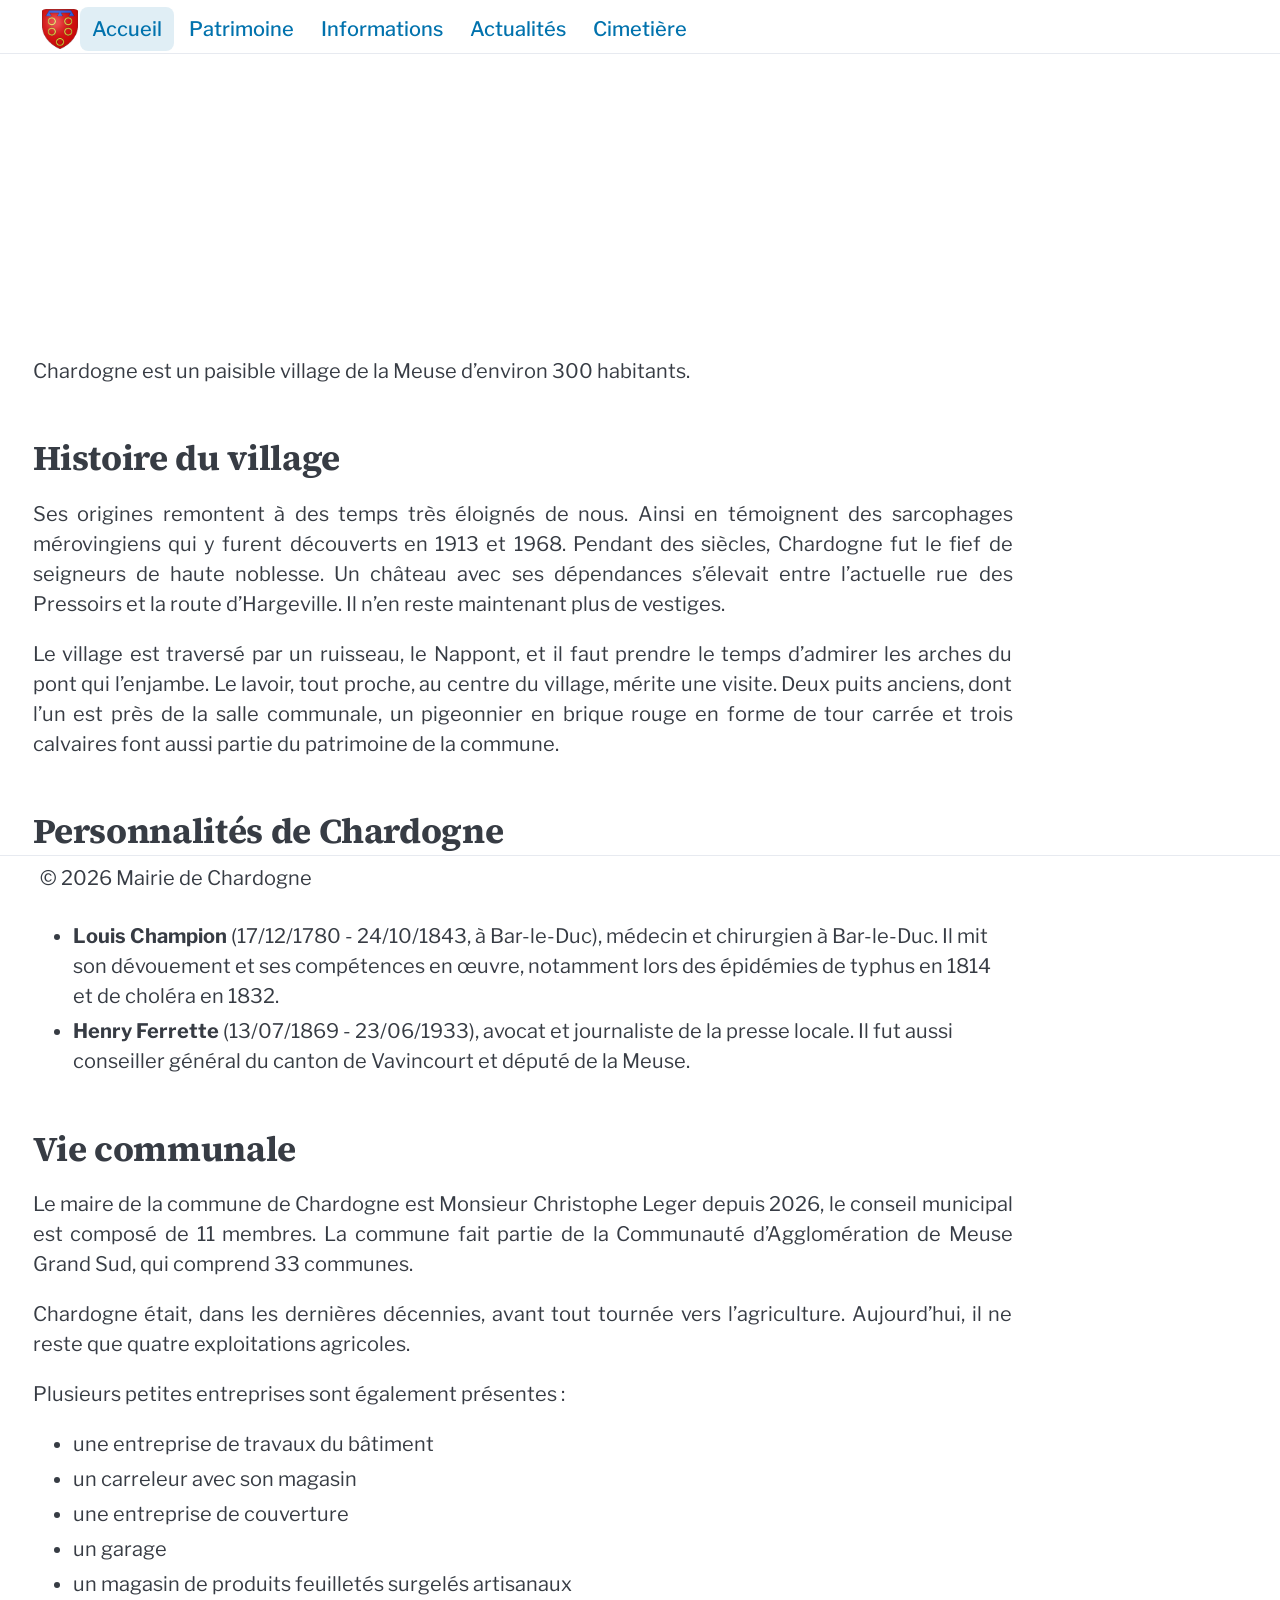
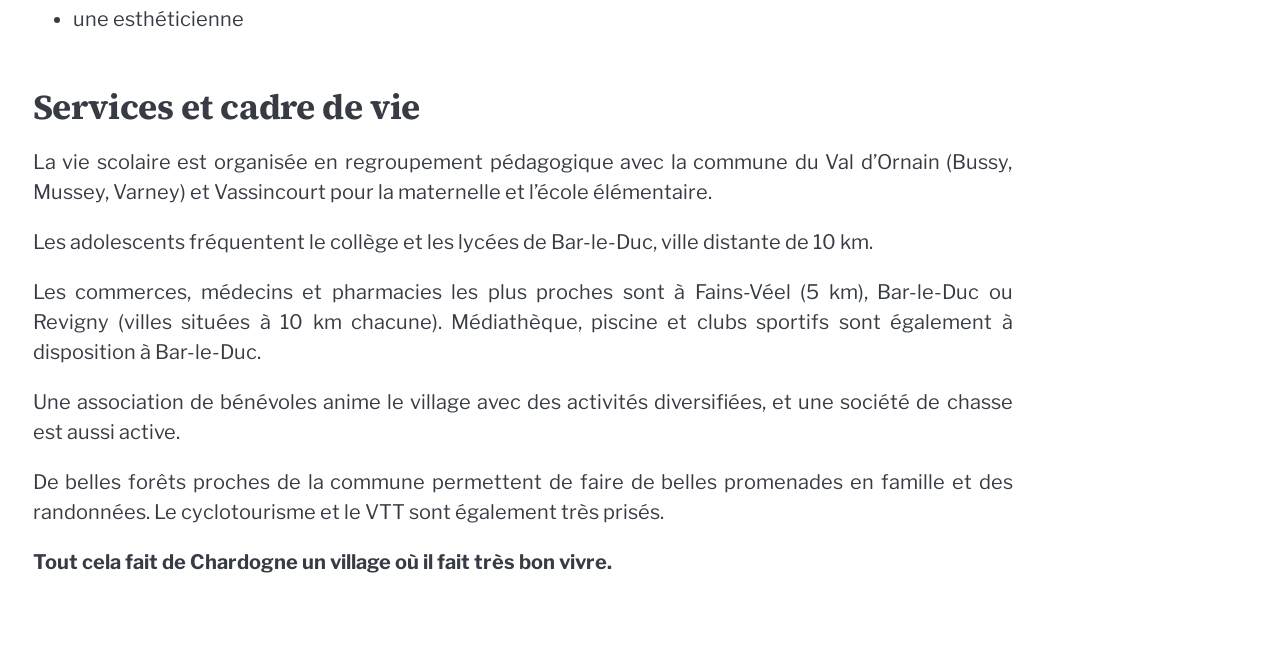
==== commit a7a5bc46: "update..." ====
--- a/index.html
+++ b/index.html
@@ -1,20 +1 @@
-<!doctype html><html lang="fr"><head><meta charset="utf-8"><meta name="viewport" content="width=device-width,initial-scale=1"><title>Bienvenue sur le site de Chardogne</title><meta name="description" content="Site officiel de la mairie de Chardogne (Meuse, 55000) : vie communale, actualités, patrimoine, location de salle et informations pratiques du village."><meta name="robots" content="index, follow, max-image-preview:large"><meta name="google-site-verification" content="eM2C4dtzJaS6q4o-X0L2vobS0uy_6lfjMQIvBFB13H4"><link rel="icon" type="image/x-icon" href="/assets/favicon/favicon.ico" sizes="any"><link rel="icon" type="image/png" href="/assets/favicon/favicon-32x32.png" sizes="32x32"><link rel="icon" type="image/png" href="/assets/favicon/favicon-16x16.png" sizes="16x16"><link rel="apple-touch-icon" href="/assets/favicon/favicon-180x180.png" sizes="180x180"><link rel="manifest" href="/assets/favicon/site.webmanifest"><meta name="theme-color" content="#f7f2e8"><link rel="canonical" href="https://chardogne.fr/"><link rel="alternate" hreflang="fr-FR" href="https://chardogne.fr/"><meta property="og:site_name" content="Mairie de Chardogne"><meta property="og:locale" content="fr_FR"><meta property="og:type" content="website"><meta property="og:title" content="Bienvenue sur le site de Chardogne"><meta property="og:description" content="Site officiel de la mairie de Chardogne (Meuse, 55000) : vie communale, actualités, patrimoine, location de salle et informations pratiques du village."><meta property="og:url" content="https://chardogne.fr/"><meta property="og:image" content="https://chardogne.fr/assets/images/Blason_Ferry_de_Chardogne.png"><meta property="og:image:alt" content="Bienvenue sur le site de Chardogne"><meta property="og:image:width" content="100"><meta property="og:image:height" content="110"><meta name="twitter:card" content="summary_large_image"><meta name="twitter:title" content="Bienvenue sur le site de Chardogne"><meta name="twitter:description" content="Site officiel de la mairie de Chardogne (Meuse, 55000) : vie communale, actualités, patrimoine, location de salle et informations pratiques du village."><meta name="twitter:image" content="https://chardogne.fr/assets/images/Blason_Ferry_de_Chardogne.png"><script type="application/ld+json">{
-      "@context": "https://schema.org",
-      "@type": "GovernmentOrganization",
-      "name": "Commune de Chardogne",
-      "url": "https://chardogne.fr",
-      "telephone": "+33 3 29 78 50 26",
-      "openingHours": "Mo 16:00-18:00, Th 10:00-11:30",
-      "geo": {
-        "@type": "GeoCoordinates",
-        "latitude": 48.8240088,
-        "longitude": 5.1252992
-      },
-      "address": {
-        "@type": "PostalAddress",
-        "streetAddress": "2, rue Haute",
-        "postalCode": "55000",
-        "addressLocality": "Chardogne",
-        "addressCountry": "FR"
-      }
-    }</script><link rel="preload" href="/assets/fonts/libre-franklin/400.woff2" as="font" type="font/woff2" crossorigin><link rel="preload" href="/assets/fonts/libre-franklin/500.woff2" as="font" type="font/woff2" crossorigin><link rel="preload" href="/assets/fonts/source-serif-4/700.woff2" as="font" type="font/woff2" crossorigin><link rel="stylesheet" href="/assets/vendor/pico/pico.min.css"><link rel="stylesheet" href="/assets/css/site.min.css"></head><body><a class="skip-link" href="#main-content">Aller au contenu principal</a><header class="top-header"><nav aria-label="Navigation principale" class="container site-nav"><div class="site-nav-inner"><div class="site-nav-brand" aria-label="Mairie de Chardogne"><img src="/assets/images/Blason_Ferry_de_Chardogne.png" alt="Mairie de Chardogne" class="brand-logo" width="40" height="40"></div><button class="nav-current-page nav-current-page-toggle" type="button" aria-expanded="false" aria-controls="main-navigation" aria-label="Ouvrir le menu de navigation"><img src="/assets/images/Blason_Ferry_de_Chardogne.png" alt="" class="brand-logo nav-current-page-logo" aria-hidden="true" width="40" height="40"> <strong>Accueil</strong> <span class="nav-toggle-icon nav-current-page-icon" aria-hidden="true"><span></span> <span></span> <span></span></span></button><div id="main-navigation" class="site-nav-menu" data-visible="false"><ul class="site-nav-links"><li><a class="site-nav-link" href="/" aria-current="page">Accueil</a></li><li><a class="site-nav-link" href="/patrimoine/">Patrimoine</a></li><li><a class="site-nav-link" href="/informations/">Informations</a></li><li><a class="site-nav-link" href="/actualites/">Actualités</a></li><li><a class="site-nav-link" href="/concessions/">Concessions</a></li></ul></div><div class="nav-controls"><button class="nav-toggle" type="button" aria-expanded="false" aria-controls="main-navigation" aria-label="Ouvrir le menu"><span class="nav-toggle-icon" aria-hidden="true"><span></span> <span></span> <span></span></span></button> <button class="back-to-top nav-back-to-top" id="backToTop" type="button" aria-hidden="true" aria-label="Retour en haut de la page" title="Retour en haut"><svg width="18" height="18" viewBox="0 0 20 20" fill="none" xmlns="http://www.w3.org/2000/svg" aria-hidden="true"><path d="M10 4L10 16M10 4L4 10M10 4L16 10" stroke="currentColor" stroke-width="2.5" stroke-linecap="round" stroke-linejoin="round"/></svg> <span class="sr-only">Haut de page</span></button></div></div></nav></header><main class="container" id="main-content"><h1 class="page-title sr-only">Bienvenue sur le site de Chardogne</h1><div class="home-content"><figure class="responsive-media responsive-media--panorama"><picture><source type="image/avif" srcset="/assets/images/optimized/bAJ0CMZ81M-640.avif 640w, /assets/images/optimized/bAJ0CMZ81M-1280.avif 1280w" sizes="(min-width: 1200px) 1100px, calc(100vw - 2rem)"><img src="/assets/images/optimized/bAJ0CMZ81M-640.jpeg" alt="Vue panoramique de Chardogne" loading="eager" decoding="async" fetchpriority="high" width="1280" height="329" srcset="/assets/images/optimized/bAJ0CMZ81M-640.jpeg 640w, /assets/images/optimized/bAJ0CMZ81M-1280.jpeg 1280w" sizes="(min-width: 1200px) 1100px, calc(100vw - 2rem)"></picture></figure><p>Chardogne est un paisible village de la Meuse d’environ 300 habitants.</p><h2 id="histoire-du-village" tabindex="-1">Histoire du village</h2><p>Ses origines remontent à des temps très éloignés de nous. Ainsi en témoignent des sarcophages mérovingiens qui y furent découverts en 1913 et 1968. Pendant des siècles, Chardogne fut le fief de seigneurs de haute noblesse. Un château avec ses dépendances s’élevait entre l’actuelle rue des Pressoirs et la route d’Hargeville. Il n’en reste maintenant plus de vestiges.</p><p>Le village est traversé par un ruisseau, le Nappont, et il faut prendre le temps d’admirer les arches du pont qui l’enjambe. Le lavoir, tout proche, au centre du village, mérite une visite. Deux puits anciens, dont l’un est près de la salle communale, un pigeonnier en brique rouge en forme de tour carrée et trois calvaires font aussi partie du patrimoine de la commune.</p><h2 id="personnalités-de-chardogne" tabindex="-1">Personnalités de Chardogne</h2><p>Parmi les personnalités nées à Chardogne, on peut citer :</p><ul><li><strong>Louis Champion</strong> (17/12/1780 - 24/10/1843, à Bar-le-Duc), médecin et chirurgien à Bar-le-Duc. Il mit son dévouement et ses compétences en œuvre, notamment lors des épidémies de typhus en 1814 et de choléra en 1832.</li><li><strong>Henry Ferrette</strong> (13/07/1869 - 23/06/1933), avocat et journaliste de la presse locale. Il fut aussi conseiller général du canton de Vavincourt et député de la Meuse.</li></ul><h2 id="vie-communale" tabindex="-1">Vie communale</h2><p>Le maire de la commune de Chardogne est Monsieur Christophe Leger depuis 2026, le conseil municipal est composé de 11 membres. La commune fait partie de la Communauté d’Agglomération de Meuse Grand Sud, qui comprend 33 communes.</p><p>Chardogne était, dans les dernières décennies, avant tout tournée vers l’agriculture. Aujourd’hui, il ne reste que quatre exploitations agricoles.</p><p>Plusieurs petites entreprises sont également présentes :</p><ul><li>une entreprise de travaux du bâtiment</li><li>un carreleur avec son magasin</li><li>une entreprise de couverture</li><li>un garage</li><li>un magasin de produits feuilletés surgelés artisanaux</li><li>une esthéticienne</li></ul><h2 id="services-et-cadre-de-vie" tabindex="-1">Services et cadre de vie</h2><p>La vie scolaire est organisée en regroupement pédagogique avec la commune du Val d’Ornain (Bussy, Mussey, Varney) et Vassincourt pour la maternelle et l’école élémentaire.</p><p>Les adolescents fréquentent le collège et les lycées de Bar-le-Duc, ville distante de 10 km.</p><p>Les commerces, médecins et pharmacies les plus proches sont à Fains-Véel (5 km), Bar-le-Duc ou Revigny (villes situées à 10 km chacune). Médiathèque, piscine et clubs sportifs sont également à disposition à Bar-le-Duc.</p><p>Une association de bénévoles anime le village avec des activités diversifiées, et une société de chasse est aussi active.</p><p>De belles forêts proches de la commune permettent de faire de belles promenades en famille et des randonnées. Le cyclotourisme et le VTT sont également très prisés.</p><p><strong>Tout cela fait de Chardogne un village où il fait très bon vivre.</strong></p></div></main><footer class="bottom-footer"><div class="container"><span>&copy; 2026 Mairie de Chardogne</span></div></footer><script>!function(){const t=document.getElementById("backToTop"),e=document.querySelector(".site-nav .nav-toggle");function i(){const i=window.scrollY>300,n=document.getElementById("main-navigation"),o=n&&"true"===n.getAttribute("data-visible"),s=i&&!o;t.classList.toggle("visible",s),t.setAttribute("aria-hidden",s?"false":"true"),t.tabIndex=s?0:-1;const a=document.querySelector(".site-nav");e&&(e.classList.toggle("hidden",s),e.setAttribute("aria-hidden",s?"true":"false")),a&&a.classList.toggle("back-to-top-visible",s)}t&&(window.__updateBackToTop=i,t.addEventListener("click",function(t){t.preventDefault();const e=document.getElementById("main-navigation");e&&"true"===e.getAttribute("data-visible")&&(e.setAttribute("data-visible","false"),document.querySelector(".site-nav")?.classList.remove("is-open")),window.scrollTo({top:0,behavior:"smooth"})}),window.addEventListener("scroll",i,{passive:!0}),i())}()</script><script>!function(){const e=document.querySelector(".site-nav"),t=document.querySelector(".nav-toggle"),n=document.querySelector(".nav-current-page-toggle"),i=document.getElementById("main-navigation");if(!e||!i)return;const o=window.matchMedia("(max-width: 768px)");let r,a=0;function d(){return e.classList.contains("force-mobile")}function c(){return"true"===i.getAttribute("data-visible")}function u(o){c()!==o&&(i.setAttribute("data-visible",String(o)),t&&(t.setAttribute("aria-expanded",String(o)),t.setAttribute("aria-label",o?"Fermer le menu":"Ouvrir le menu")),n&&(n.setAttribute("aria-expanded",String(o)),n.setAttribute("aria-label",o?"Fermer le menu de navigation":"Ouvrir le menu de navigation")),e.classList.toggle("is-open",o),"function"==typeof window.__updateBackToTop&&window.__updateBackToTop())}function s(){u(!1)}function l(t){d()!==t&&(s(),e.classList.toggle("force-mobile",t))}function f(){return e.scrollWidth>e.clientWidth+1}function m(){if(o.matches)return l(!1),s(),void(a=0);d()?window.innerWidth<a||(l(!1),f()&&(l(!0),a=window.innerWidth+120)):f()&&(l(!0),a=window.innerWidth+120)}function v(t){c()&&(e.contains(t.target)||s())}function g(){clearTimeout(r),r=setTimeout(m,140)}t&&t.addEventListener("click",function(){u(!c())}),n&&n.addEventListener("click",function(){u(!c())}),document.addEventListener("click",v),document.addEventListener("touchstart",v,{passive:!0}),document.addEventListener("keydown",function(e){"Escape"===e.key&&s()}),i.addEventListener("click",function(e){const t=e.target;t instanceof Element&&t.closest(".site-nav-link")&&s()}),window.addEventListener("resize",g),window.addEventListener("orientationchange",g),"function"==typeof o.addEventListener?o.addEventListener("change",g):"function"==typeof o.addListener&&o.addListener(g),document.fonts&&"object"==typeof document.fonts.ready&&document.fonts.ready.then(g),m()}()</script><script>!function(){var t=document.querySelectorAll(".patrimoine-layout > .page-toc .page-toc__panel, .informations-layout > .page-toc .page-toc__panel");if(t.length){var e=Array.from(document.querySelectorAll(".patrimoine-content h2[id], .patrimoine-content h3[id],.informations-content h2[id], .informations-content h3[id]"));if(e.length){var n=window.matchMedia("(min-width: 769px)");if(t.forEach(function(t){t.querySelectorAll('a[href^="#"]').forEach(function(e){e.addEventListener("click",function(){n.matches&&setTimeout(function(){t.removeAttribute("open")},80)})})}),"IntersectionObserver"in window){var o=new IntersectionObserver(function(e){e.forEach(function(e){var n;e.isIntersecting&&(n=e.target.id,t.forEach(function(t){t.querySelectorAll("a").forEach(function(t){t.classList.toggle("is-active",t.getAttribute("href")==="#"+n)})}))})},{rootMargin:"-96px 0px -75% 0px",threshold:0});e.forEach(function(t){o.observe(t)})}}}}()</script></body></html>+<!doctype html><html lang="fr"><head><meta charset="utf-8"><meta name="viewport" content="width=device-width,initial-scale=1"><title>Bienvenue sur le site de Chardogne</title><meta name="description" content="Site officiel de la mairie de Chardogne (Meuse, 55000) : vie communale, actualités, patrimoine, location de salle et informations pratiques du village."><meta name="robots" content="index, follow, max-image-preview:large"><meta name="google-site-verification" content="eM2C4dtzJaS6q4o-X0L2vobS0uy_6lfjMQIvBFB13H4"><link rel="icon" type="image/x-icon" href="/assets/favicon/favicon.ico" sizes="any"><link rel="icon" type="image/png" href="/assets/favicon/favicon-32x32.png" sizes="32x32"><link rel="icon" type="image/png" href="/assets/favicon/favicon-16x16.png" sizes="16x16"><link rel="apple-touch-icon" href="/assets/favicon/favicon-180x180.png" sizes="180x180"><link rel="manifest" href="/assets/favicon/site.webmanifest"><meta name="theme-color" content="#f7f2e8"><link rel="canonical" href="https://chardogne.fr/"><link rel="alternate" hreflang="fr-FR" href="https://chardogne.fr/"><meta property="og:site_name" content="Mairie de Chardogne"><meta property="og:locale" content="fr_FR"><meta property="og:type" content="website"><meta property="og:title" content="Bienvenue sur le site de Chardogne"><meta property="og:description" content="Site officiel de la mairie de Chardogne (Meuse, 55000) : vie communale, actualités, patrimoine, location de salle et informations pratiques du village."><meta property="og:url" content="https://chardogne.fr/"><meta property="og:image" content="https://chardogne.fr/assets/images/Blason_Ferry_de_Chardogne.png"><meta property="og:image:alt" content="Bienvenue sur le site de Chardogne"><meta property="og:image:width" content="100"><meta property="og:image:height" content="110"><meta name="twitter:card" content="summary_large_image"><meta name="twitter:title" content="Bienvenue sur le site de Chardogne"><meta name="twitter:description" content="Site officiel de la mairie de Chardogne (Meuse, 55000) : vie communale, actualités, patrimoine, location de salle et informations pratiques du village."><meta name="twitter:image" content="https://chardogne.fr/assets/images/Blason_Ferry_de_Chardogne.png"><script type="application/ld+json">{"@context":"https://schema.org","@type":"GovernmentOrganization","name":"Commune de Chardogne","url":"https://chardogne.fr","telephone":"+33 3 29 78 50 26","openingHours":"Mo 16:00-18:00, Th 10:00-11:30","geo":{"@type":"GeoCoordinates","latitude":48.8240088,"longitude":5.1252992},"address":{"@type":"PostalAddress","streetAddress":"2, rue Haute","postalCode":"55000","addressLocality":"Chardogne","addressCountry":"FR"}}</script><link rel="preload" href="/assets/fonts/libre-franklin/400.woff2" as="font" type="font/woff2" crossorigin><link rel="preload" href="/assets/fonts/libre-franklin/500.woff2" as="font" type="font/woff2" crossorigin><link rel="preload" href="/assets/fonts/source-serif-4/700.woff2" as="font" type="font/woff2" crossorigin><link rel="stylesheet" href="/assets/vendor/pico/pico.min.css"><link rel="stylesheet" href="/assets/css/site.min.css"></head><body><a class="skip-link" href="#main-content">Aller au contenu principal</a><header class="top-header"><nav aria-label="Navigation principale" class="container site-nav"><div class="site-nav-inner"><div class="site-nav-brand" aria-label="Mairie de Chardogne"><img src="/assets/images/Blason_Ferry_de_Chardogne.png" alt="Mairie de Chardogne" class="brand-logo" width="40" height="40"></div><button class="nav-current-page nav-current-page-toggle" type="button" aria-expanded="false" aria-controls="main-navigation" aria-label="Ouvrir le menu de navigation"><img src="/assets/images/Blason_Ferry_de_Chardogne.png" alt="" class="brand-logo nav-current-page-logo" aria-hidden="true" width="40" height="40"> <strong>Accueil</strong> <span class="nav-toggle-icon nav-current-page-icon" aria-hidden="true"><span></span> <span></span> <span></span></span></button><div id="main-navigation" class="site-nav-menu" data-visible="false"><ul class="site-nav-links"><li><a class="site-nav-link" href="/" aria-current="page">Accueil</a></li><li><a class="site-nav-link" href="/patrimoine/">Patrimoine</a></li><li><a class="site-nav-link" href="/informations/">Informations</a></li><li><a class="site-nav-link" href="/actualites/">Actualités</a></li><li><a class="site-nav-link" href="/cimetiere/">Cimetière</a></li></ul></div><div class="nav-controls"><button class="nav-toggle" type="button" aria-expanded="false" aria-controls="main-navigation" aria-label="Ouvrir le menu"><span class="nav-toggle-icon" aria-hidden="true"><span></span> <span></span> <span></span></span></button> <button class="back-to-top nav-back-to-top" id="backToTop" type="button" aria-hidden="true" aria-label="Retour en haut de la page" title="Retour en haut"><svg width="18" height="18" viewBox="0 0 20 20" fill="none" xmlns="http://www.w3.org/2000/svg" aria-hidden="true"><path d="M10 4L10 16M10 4L4 10M10 4L16 10" stroke="currentColor" stroke-width="2.5" stroke-linecap="round" stroke-linejoin="round"/></svg> <span class="sr-only">Haut de page</span></button></div></div></nav></header><main class="container" id="main-content"><h1 class="page-title sr-only">Bienvenue sur le site de Chardogne</h1><div class="home-content"><figure class="responsive-media responsive-media--panorama"><picture><source type="image/avif" srcset="/assets/images/optimized/bAJ0CMZ81M-640.avif 640w, /assets/images/optimized/bAJ0CMZ81M-1280.avif 1280w" sizes="(min-width: 1200px) 1100px, calc(100vw - 2rem)"><img src="/assets/images/optimized/bAJ0CMZ81M-640.jpeg" alt="Vue panoramique de Chardogne" loading="eager" decoding="async" fetchpriority="high" width="1280" height="329" srcset="/assets/images/optimized/bAJ0CMZ81M-640.jpeg 640w, /assets/images/optimized/bAJ0CMZ81M-1280.jpeg 1280w" sizes="(min-width: 1200px) 1100px, calc(100vw - 2rem)"></picture></figure><p>Chardogne est un paisible village de la Meuse d’environ 300 habitants.</p><h2 id="histoire-du-village" tabindex="-1">Histoire du village</h2><p>Ses origines remontent à des temps très éloignés de nous. Ainsi en témoignent des sarcophages mérovingiens qui y furent découverts en 1913 et 1968. Pendant des siècles, Chardogne fut le fief de seigneurs de haute noblesse. Un château avec ses dépendances s’élevait entre l’actuelle rue des Pressoirs et la route d’Hargeville. Il n’en reste maintenant plus de vestiges.</p><p>Le village est traversé par un ruisseau, le Nappont, et il faut prendre le temps d’admirer les arches du pont qui l’enjambe. Le lavoir, tout proche, au centre du village, mérite une visite. Deux puits anciens, dont l’un est près de la salle communale, un pigeonnier en brique rouge en forme de tour carrée et trois calvaires font aussi partie du patrimoine de la commune.</p><h2 id="personnalités-de-chardogne" tabindex="-1">Personnalités de Chardogne</h2><p>Parmi les personnalités nées à Chardogne, on peut citer :</p><ul><li><strong>Louis Champion</strong> (17/12/1780 - 24/10/1843, à Bar-le-Duc), médecin et chirurgien à Bar-le-Duc. Il mit son dévouement et ses compétences en œuvre, notamment lors des épidémies de typhus en 1814 et de choléra en 1832.</li><li><strong>Henry Ferrette</strong> (13/07/1869 - 23/06/1933), avocat et journaliste de la presse locale. Il fut aussi conseiller général du canton de Vavincourt et député de la Meuse.</li></ul><h2 id="vie-communale" tabindex="-1">Vie communale</h2><p>Le maire de la commune de Chardogne est Monsieur Christophe Leger depuis 2026, le conseil municipal est composé de 11 membres. La commune fait partie de la Communauté d’Agglomération de Meuse Grand Sud, qui comprend 33 communes.</p><p>Chardogne était, dans les dernières décennies, avant tout tournée vers l’agriculture. Aujourd’hui, il ne reste que quatre exploitations agricoles.</p><p>Plusieurs petites entreprises sont également présentes :</p><ul><li>une entreprise de travaux du bâtiment</li><li>un carreleur avec son magasin</li><li>une entreprise de couverture</li><li>un garage</li><li>un magasin de produits feuilletés surgelés artisanaux</li><li>une esthéticienne</li></ul><h2 id="services-et-cadre-de-vie" tabindex="-1">Services et cadre de vie</h2><p>La vie scolaire est organisée en regroupement pédagogique avec la commune du Val d’Ornain (Bussy, Mussey, Varney) et Vassincourt pour la maternelle et l’école élémentaire.</p><p>Les adolescents fréquentent le collège et les lycées de Bar-le-Duc, ville distante de 10 km.</p><p>Les commerces, médecins et pharmacies les plus proches sont à Fains-Véel (5 km), Bar-le-Duc ou Revigny (villes situées à 10 km chacune). Médiathèque, piscine et clubs sportifs sont également à disposition à Bar-le-Duc.</p><p>Une association de bénévoles anime le village avec des activités diversifiées, et une société de chasse est aussi active.</p><p>De belles forêts proches de la commune permettent de faire de belles promenades en famille et des randonnées. Le cyclotourisme et le VTT sont également très prisés.</p><p><strong>Tout cela fait de Chardogne un village où il fait très bon vivre.</strong></p></div></main><footer class="bottom-footer"><div class="container"><span>&copy; 2026 Mairie de Chardogne</span></div></footer><script>!function(){const t=document.getElementById("backToTop"),e=document.querySelector(".site-nav .nav-toggle");function i(){const i=window.scrollY>300,n=document.getElementById("main-navigation"),o=n&&"true"===n.getAttribute("data-visible"),s=i&&!o;t.classList.toggle("visible",s),t.setAttribute("aria-hidden",s?"false":"true"),t.tabIndex=s?0:-1;const a=document.querySelector(".site-nav");e&&(e.classList.toggle("hidden",s),e.setAttribute("aria-hidden",s?"true":"false")),a&&a.classList.toggle("back-to-top-visible",s)}t&&(window.__updateBackToTop=i,t.addEventListener("click",function(t){t.preventDefault();const e=document.getElementById("main-navigation");e&&"true"===e.getAttribute("data-visible")&&(e.setAttribute("data-visible","false"),document.querySelector(".site-nav")?.classList.remove("is-open")),window.scrollTo({top:0,behavior:"smooth"})}),window.addEventListener("scroll",i,{passive:!0}),i())}()</script><script>!function(){const e=document.querySelector(".site-nav"),t=document.querySelector(".nav-toggle"),n=document.querySelector(".nav-current-page-toggle"),i=document.getElementById("main-navigation");if(!e||!i)return;const o=window.matchMedia("(max-width: 768px)");let r,a=0;function d(){return e.classList.contains("force-mobile")}function c(){return"true"===i.getAttribute("data-visible")}function u(o){c()!==o&&(i.setAttribute("data-visible",String(o)),t&&(t.setAttribute("aria-expanded",String(o)),t.setAttribute("aria-label",o?"Fermer le menu":"Ouvrir le menu")),n&&(n.setAttribute("aria-expanded",String(o)),n.setAttribute("aria-label",o?"Fermer le menu de navigation":"Ouvrir le menu de navigation")),e.classList.toggle("is-open",o),"function"==typeof window.__updateBackToTop&&window.__updateBackToTop())}function s(){u(!1)}function l(t){d()!==t&&(s(),e.classList.toggle("force-mobile",t))}function f(){return e.scrollWidth>e.clientWidth+1}function m(){if(o.matches)return l(!1),s(),void(a=0);d()?window.innerWidth<a||(l(!1),f()&&(l(!0),a=window.innerWidth+120)):f()&&(l(!0),a=window.innerWidth+120)}function v(t){c()&&(e.contains(t.target)||s())}function g(){clearTimeout(r),r=setTimeout(m,140)}t&&t.addEventListener("click",function(){u(!c())}),n&&n.addEventListener("click",function(){u(!c())}),document.addEventListener("click",v),document.addEventListener("touchstart",v,{passive:!0}),document.addEventListener("keydown",function(e){"Escape"===e.key&&s()}),i.addEventListener("click",function(e){const t=e.target;t instanceof Element&&t.closest(".site-nav-link")&&s()}),window.addEventListener("resize",g),window.addEventListener("orientationchange",g),"function"==typeof o.addEventListener?o.addEventListener("change",g):"function"==typeof o.addListener&&o.addListener(g),document.fonts&&"object"==typeof document.fonts.ready&&document.fonts.ready.then(g),m()}()</script><script>!function(){var t=document.querySelectorAll(".patrimoine-layout > .page-toc .page-toc__panel, .informations-layout > .page-toc .page-toc__panel");if(t.length){var e=Array.from(document.querySelectorAll(".patrimoine-content h2[id], .patrimoine-content h3[id],.informations-content h2[id], .informations-content h3[id]"));if(e.length){var n=window.matchMedia("(min-width: 769px)");if(t.forEach(function(t){t.querySelectorAll('a[href^="#"]').forEach(function(e){e.addEventListener("click",function(){n.matches&&setTimeout(function(){t.removeAttribute("open")},80)})})}),"IntersectionObserver"in window){var o=new IntersectionObserver(function(e){e.forEach(function(e){var n;e.isIntersecting&&(n=e.target.id,t.forEach(function(t){t.querySelectorAll("a").forEach(function(t){t.classList.toggle("is-active",t.getAttribute("href")==="#"+n)})}))})},{rootMargin:"-96px 0px -75% 0px",threshold:0});e.forEach(function(t){o.observe(t)})}}}}()</script></body></html>
